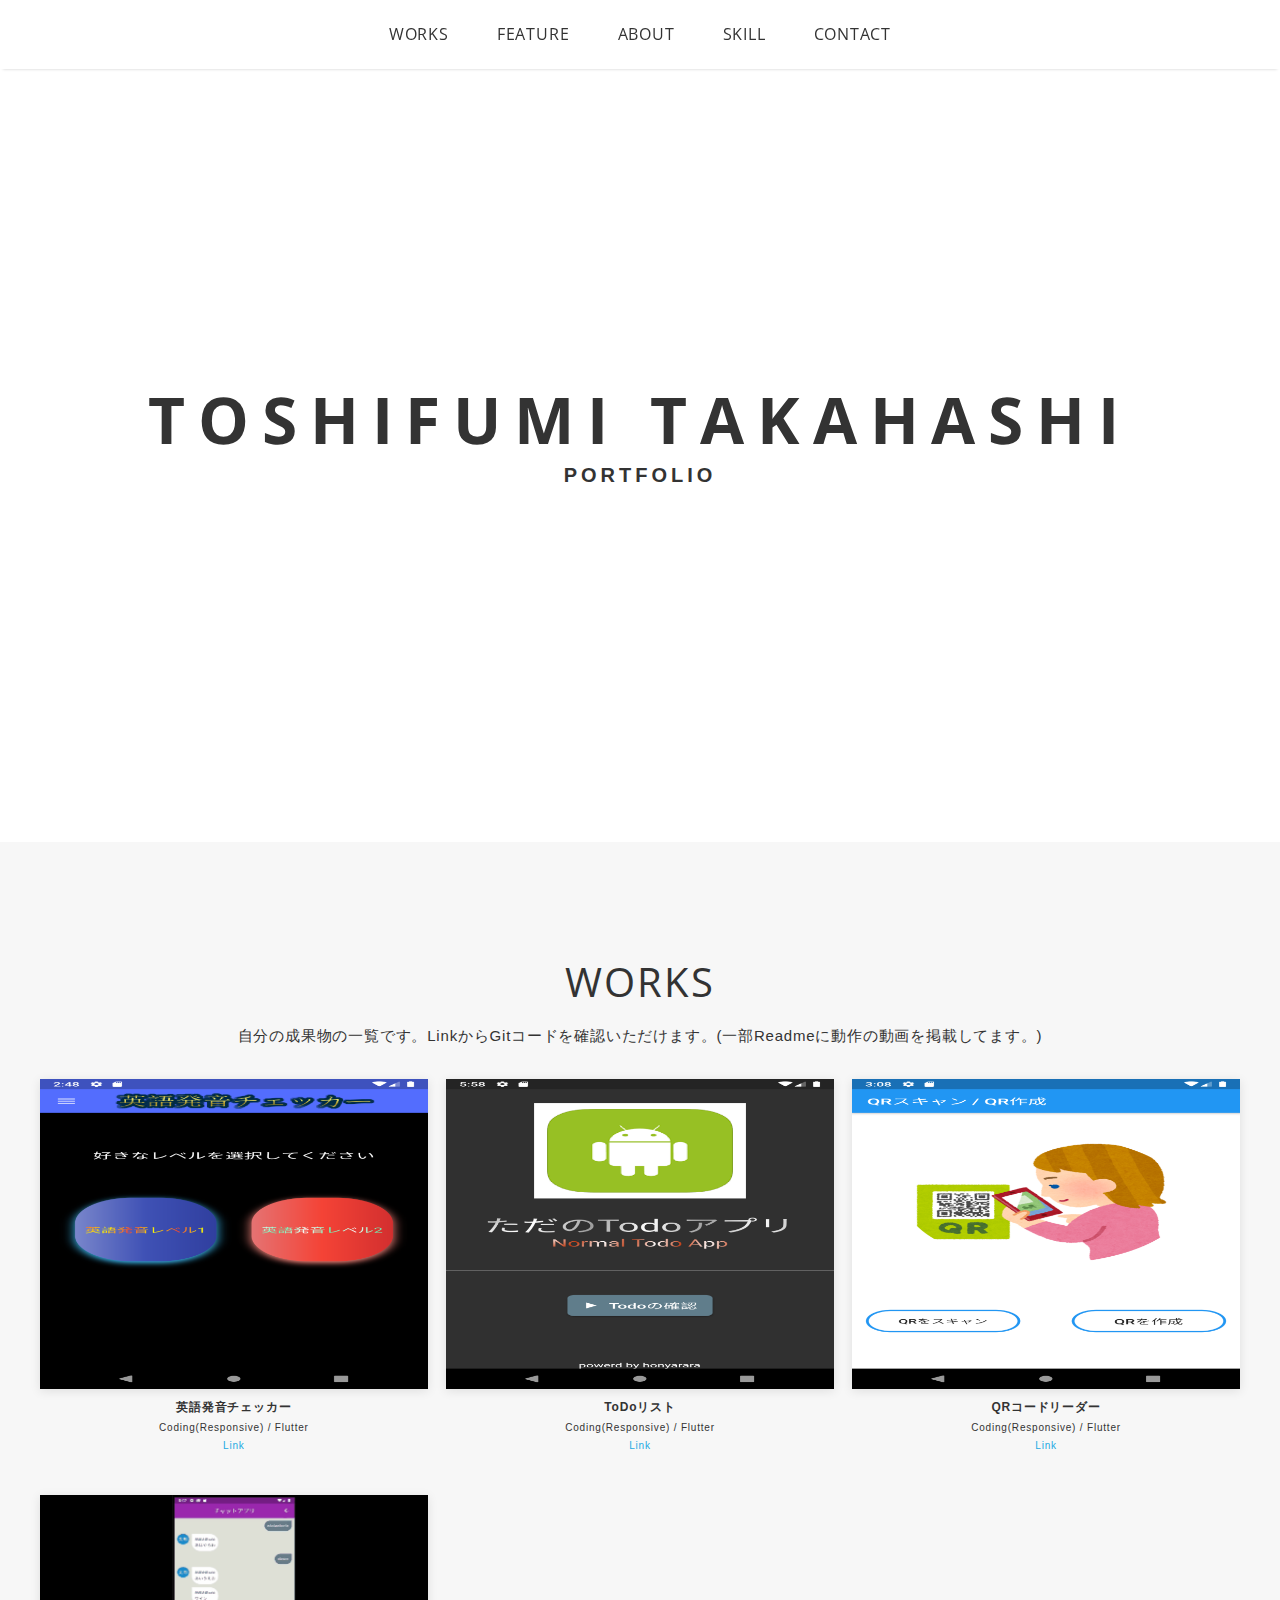
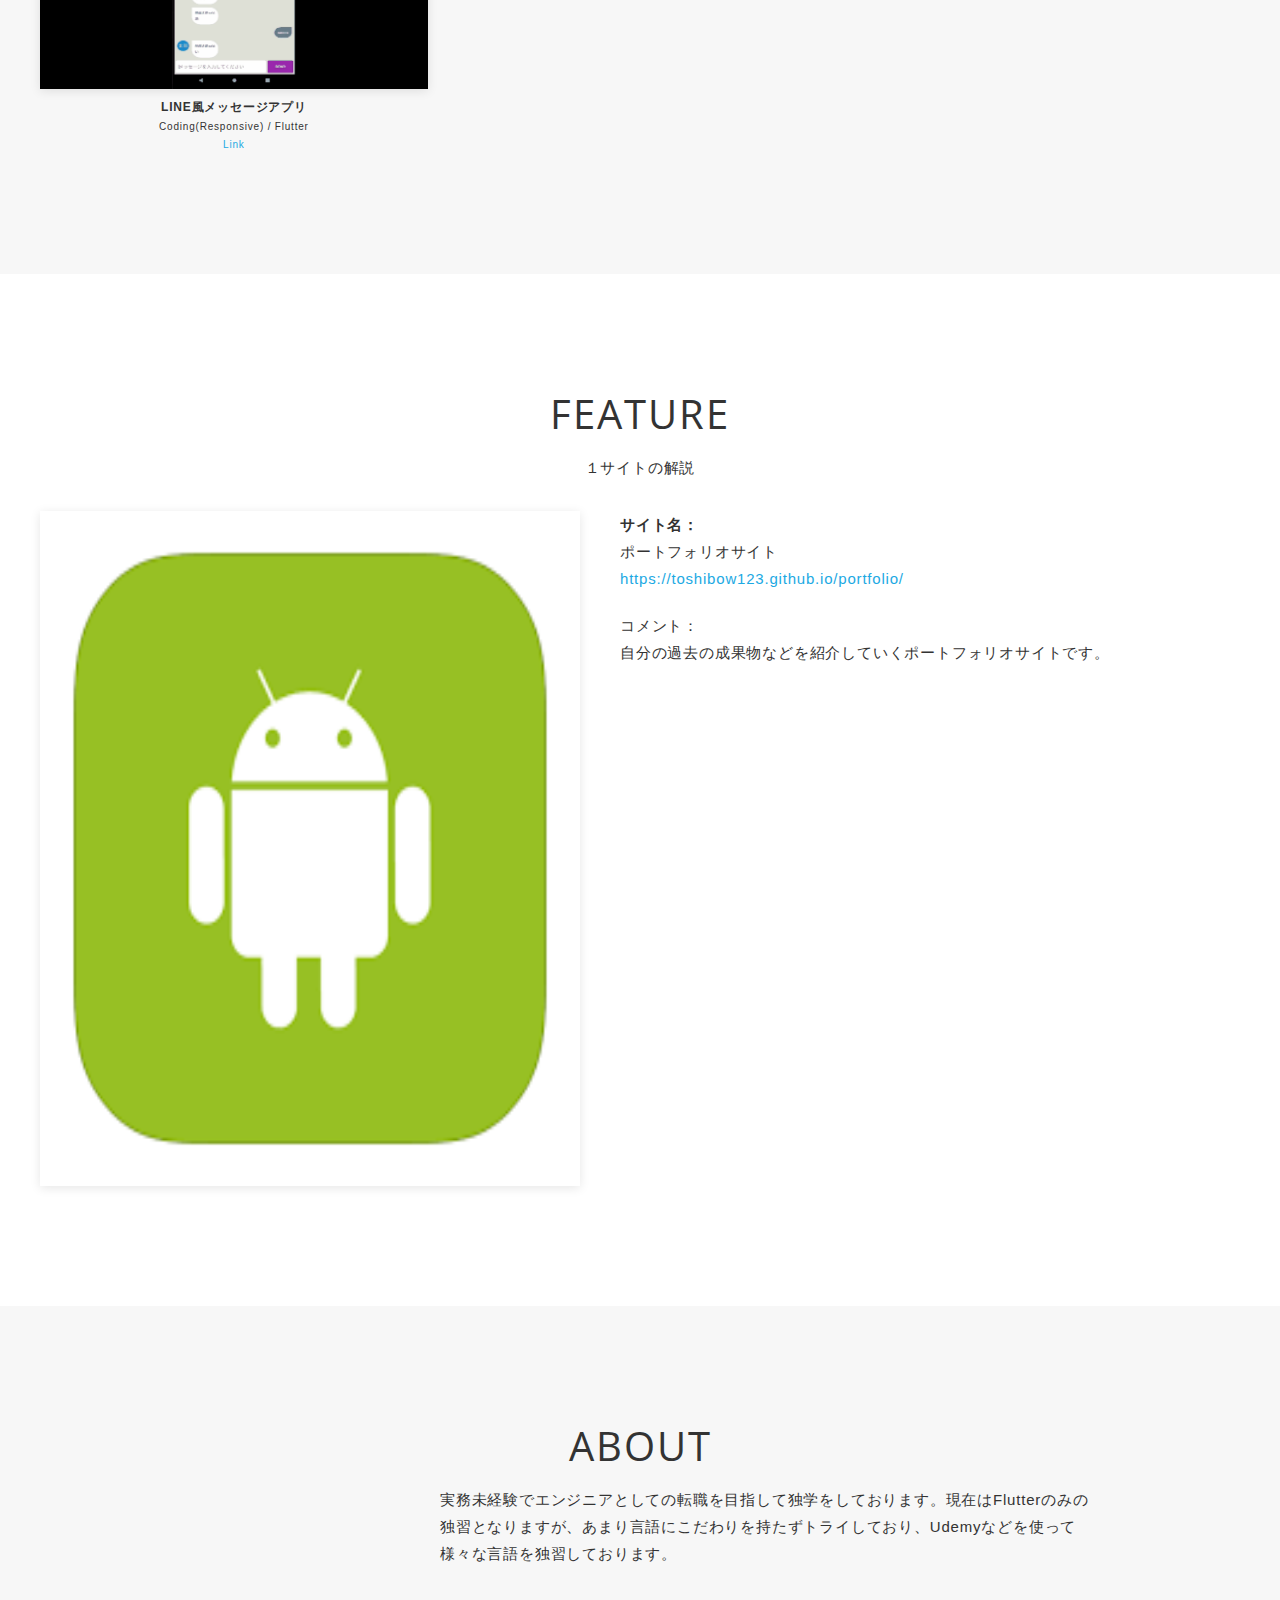
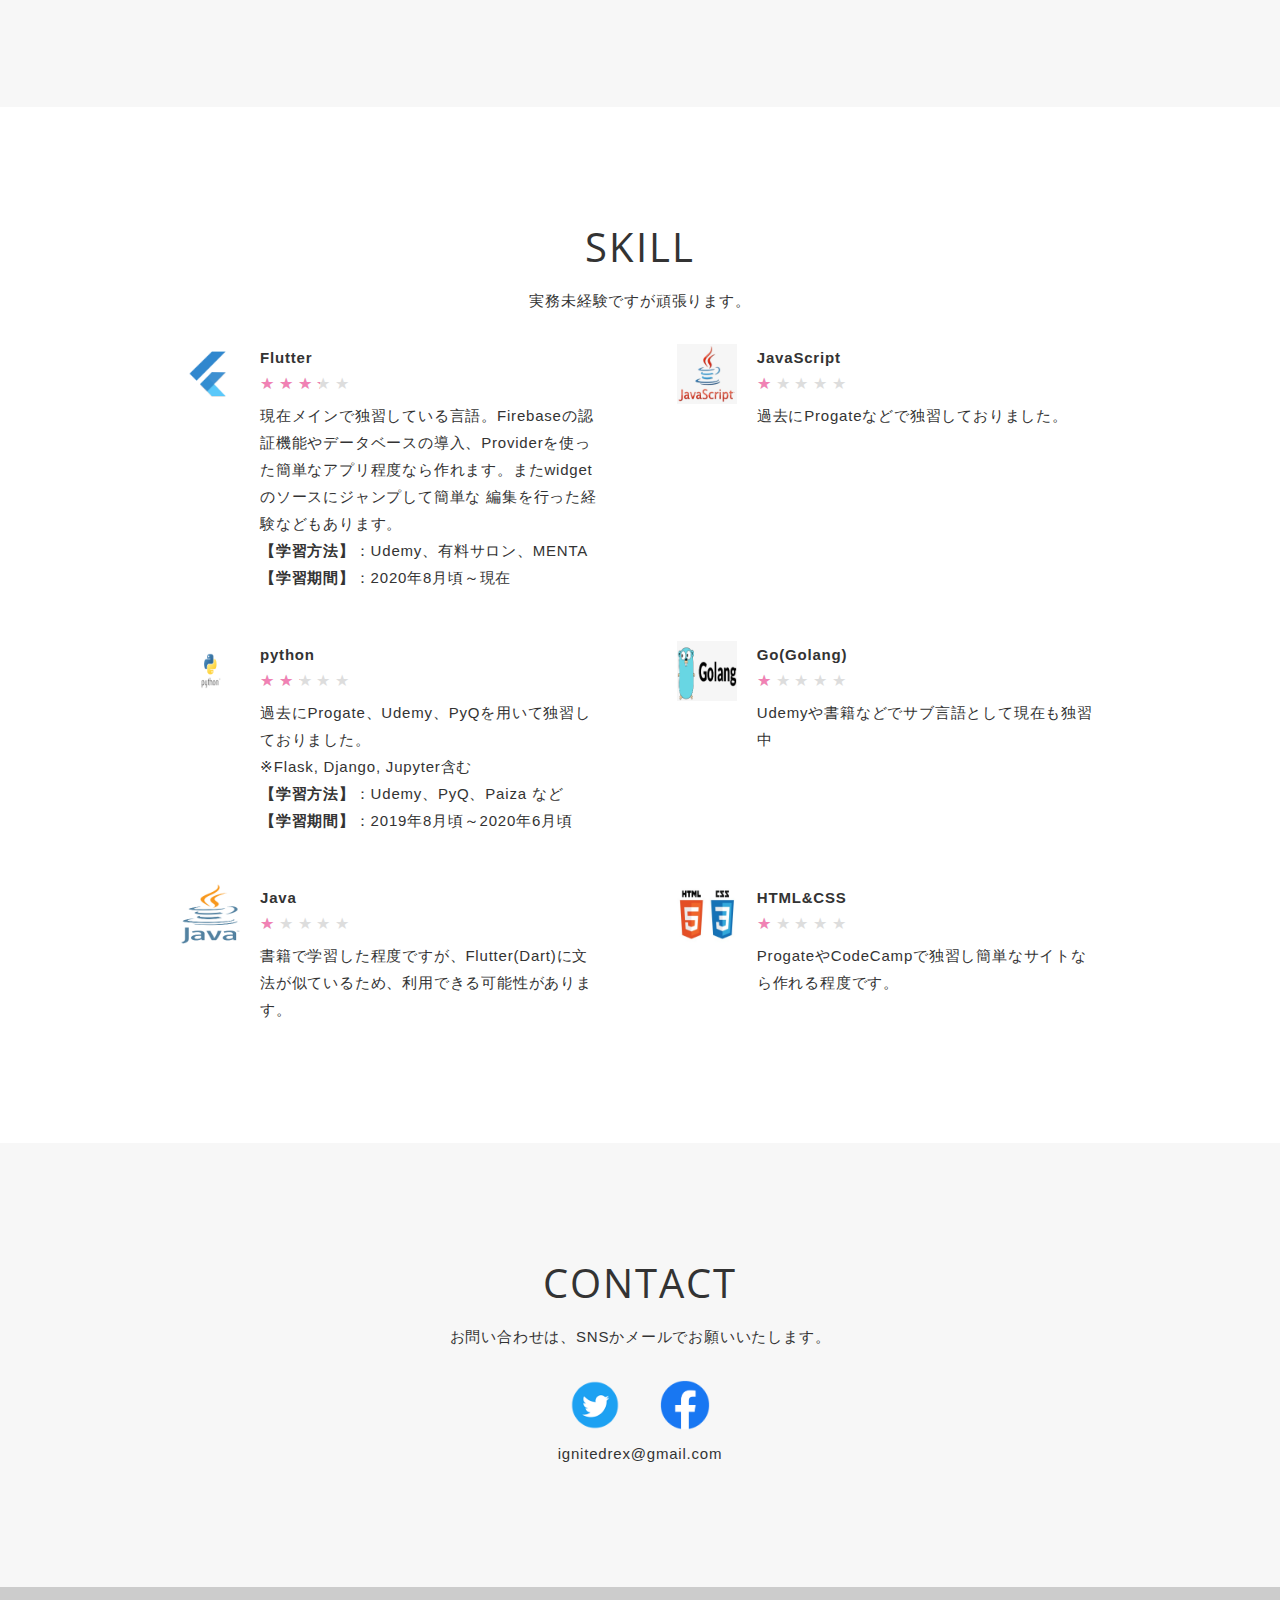
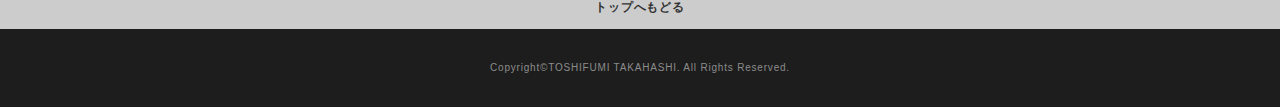
==== index.html @ bbada49d "Update index.html" ====
<!DOCTYPE html>
<html>
<head>
  <meta charset="utf-8">
  <meta name="viewport" content="width=device-width,initial-scale=1.0,user-scalable=no">
  <meta property='og:type' content='website'>
  <meta property='og:title' content='TOSHIFUMI TAKAHASHI ポートフォリオ'>
  <meta property='og:url' content='URLが入る'>
  <meta property='og:description' content='TOSHIFUMI TAKAHASHIのポートフォリオサイトです！'>
  <meta property="og:image" content="img/ogp.png">
  <meta name="description" content="TOSHIFUMI TAKAHASHIのポートフォリオサイトです！" />
  <title>TOSHIFUMI TAKAHASHI'sポートフォリオ</title>
  <link href="https://fonts.googleapis.com/css?family=Open+Sans:700" rel="stylesheet">
  <link href="css/reset.css" media="all" rel="stylesheet" type="text/css" />
  <link href="css/photoswipe/photoswipe.css" media="all" rel="stylesheet" type="text/css" />
  <link href="css/photoswipe/default-skin/default-skin.css" media="all" rel="stylesheet" type="text/css" />
  <link href="css/style.css" media="all" rel="stylesheet" type="text/css" />
  <link rel="shortcut icon" href="img/favicon.ico" />
  <link rel=”canonical” href=”URLが入る” />
</head>

<body>
  <div class="wrapper">

    <!-- .gnav -->
    <nav class="gnav" class="fixed">
      <ul class="gnav-list">
        <li class="gnav-item"><a class="gnav-link" href="#works-section">WORKS</a></li>
        <li class="gnav-item"><a class="gnav-link" href="#feature-section">FEATURE</a></li>
        <li class="gnav-item"><a class="gnav-link" href="#about-section">ABOUT</a></li>
        <li class="gnav-item"><a class="gnav-link" href="#skill-section">SKILL</a></li>
        <li class="gnav-item"><a class="gnav-link" href="#contact-section">CONTACT</a></li>
      </ul>
    </nav>
    <!-- /.gnav -->

    <!-- .header -->
    <header class="header">
      <h1 class="logo">
        <div class="logo-title">TOSHIFUMI TAKAHASHI</div>
        <div class="logo-subtitle">PORTFOLIO</div>
      </h1>
    </header>
    <!-- /.header -->

    <main class="content">

      <!-- .works-section -->
      <section class="works-section section" id="works-section">
        <div class="inner">
          <div class="section-heading">
            <h2 class="heading-primary">WORKS</h2>
          </div>
          <div class="section-lead">
            <p>自分の成果物の一覧です。LinkからGitコードを確認いただけます。(一部Readmeに動作の動画を掲載してます。)</p>
          </div>
          <div class="section-body works">
            <div class="works-list js-my-gallery">
              <figure class="works-item">
                <a href="img/works/hatsuontop.png" data-size="960x720" class="works-image-wrapper works-link hover-action">
                  <img class="works-image lazyload fadein" src="img/placeholder4x3.png" data-src="img/works/hatsuontop.png"
                    alt="" />
                </a>
                <figcaption class="works-body">
                  <div class="works-title">英語発音チェッカー</div>
                  <div class="works-text">Coding(Responsive) / Flutter</div>
                  <div class="works-url"><a class="works-url-link" href="https://github.com/toshibow123/hayakuchi_game">Link</a>
                  </div>
                </figcaption>
              </figure>
              <figure class="works-item">
                <a href="img/works/Todotop.png" data-size="960x720"
                  class="works-image-wrapper works-link hover-action">
                  <img class="works-image lazyload fadein" src="img/placeholder4x3.png"
                    data-src="img/works/Todotop.png" alt="" />
                </a>
                <figcaption class="works-body">
                  <div class="works-title">ToDoリスト</div>
                  <div class="works-text">Coding(Responsive) / Flutter </div>
                  <div class="works-url"><a class="works-url-link" href="https://github.com/toshibow123/todo_list_app">Link</a>
                  </div>
                </figcaption>
              </figure>
              <figure class="works-item">
                <a href="img/works/qrtop.png" data-size="960x720" class="works-image-wrapper works-link hover-action">
                  <img class="works-image lazyload fadein" src="img/placeholder4x3.png" data-src="img/works/qrtop.png"
                    alt="" />
                </a>
                <figcaption class="works-body">
                  <div class="works-title">QRコードリーダー</div>
                  <div class="works-text">Coding(Responsive) / Flutter</div>
                  <div class="works-url"><a class="works-url-link" href="https://github.com/toshibow123/qr_code_reader">Link</a>
                  </div>
                </figcaption>
              </figure>
              <figure class="works-item">
                <a href="img/works/chat.gif" data-size="960x720" class="works-image-wrapper works-link hover-action">
                  <img class="works-image lazyload fadein" src="img/placeholder4x3.png" data-src="img/works/chat.gif"
                    alt="" />
                </a>
                <figcaption class="works-body">
                  <div class="works-title">LINE風メッセージアプリ</div>
                  <div class="works-text">Coding(Responsive) / Flutter</div>
                  <div class="works-url"><a class="works-url-link" href="https://github.com/toshibow123/qr_code_reader">Link</a>
                  </div>
                </figcaption>
              </figure>
              
              
            </div>
          </div>
        </div>
      </section>
      <!-- /.works-section -->

      <!-- .feature-section -->
      <section class="feature-section section" id="feature-section">
        <div class="inner">
          <div class="section-heading">
            <h2 class="heading-primary">FEATURE</h2>
          </div>
          <div class="section-lead">
            <p>
              １サイトの解説
            </p>
          </div>
          <div class="section-body feature">
            <div class="feature-item">
              <div class="feature-image-wrapper">
                <a href="https://www.yahoo.co.jp/" target="_blank" class="hover-action"><img clas="feature-image"
                    src="img/feature/feature.png" alt=""></a>
              </div>
              <div class="feature-body">
                <p>
                  <span class="text-bold">サイト名：</span><br>ポートフォリオサイト<br><a href="#" target="_blank">https://toshibow123.github.io/portfolio/</a></p>
                
                    <class="text-bold">コメント：</span><br>自分の過去の成果物などを紹介していくポートフォリオサイトです。
                </p>
                <p>
                  </p>
              </div>
            </div>
          </div>
        </div>
      </section>
      <!-- /.feature-section -->

      <!-- .about-section -->
      <section class="about-section section" id="about-section">
        <div class="inner">
          <div class="section-heading">
            <h2 class="heading-primary">ABOUT</h2>
          </div>
          <div class="section-body about">
            <div class="about-item">
              <div class="about-image-wrapper">
                <img class="about-image lazyload fadein" data-src="img/about/profile.jpg" alt="">
              </div>
              <div class="about-body">
                <p>
                  実務未経験でエンジニアとしての転職を目指して独学をしております。現在はFlutterのみの独習となりますが、あまり言語にこだわりを持たずトライしており、Udemyなどを使って様々な言語を独習しております。
                <p>
                
                </p>
              </div>
            </div>
          </div>
        </div>
      </section>
      <!-- /.about-section -->

      <!-- .skill-section -->
      <section class="skill-section section" id="skill-section">
        <div class="inner">
          <div class="section-heading">
            <h2 class="heading-primary">SKILL</h2>
          </div>
          <div class="section-lead">
            <p>
              実務未経験ですが頑張ります。
            </p>
          </div>
          <div class="section-body skill">
            <div class="skill-list">
              <div class="skill-item">
                <div class="skill-image-wrapper">
                  <img class="skill-image" src="img/skill/flutterlogo.png" alt="">
                </div>
                <div class="skill-body">
                  <h3 class="skill-title">Flutter</h3>
                  <div class="skill-rating rating">
                    <div class="rate rate3"></div>
                  </div>
                  <p>
                    現在メインで独習している言語。Firebaseの認証機能やデータベースの導入、Providerを使った簡単なアプリ程度なら作れます。またwidgetのソースにジャンプして簡単な
                    編集を行った経験などもあります。<br>
                    <b>【学習方法】</b>：Udemy、有料サロン、MENTA<br>
                    <b>【学習期間】</b>：2020年8月頃～現在<br>
                  </p>
                </div>
              </div>
              <div class="skill-item">
                <div class="skill-image-wrapper">
                  <img class="skill-image" src="img/skill/JavaScriptlogo.png" alt="">
                </div>
                <div class="skill-body">
                  <h3 class="skill-title">JavaScript</h3>
                  <div class="skill-rating rating">
                    <div class="rate rate1"></div>
                  </div>
                  <p>
                    過去にProgateなどで独習しておりました。</p>
                </div>
              </div>
              <div class="skill-item">
                <div class="skill-image-wrapper">
                  <img class="skill-image" src="img/skill/pythonlogo.png" alt="">
                </div>
                <div class="skill-body">
                  <h3 class="skill-title">python</h3>
                  <div class="skill-rating rating">
                    <div class="rate rate2"></div>
                  </div>
                  <p>
                    過去にProgate、Udemy、PyQを用いて独習しておりました。<br>
                    ※Flask, Django, Jupyter含む<br>
                  <b>【学習方法】</b>：Udemy、PyQ、Paiza など<br>
                    <b>【学習期間】</b>：2019年8月頃～2020年6月頃<br>
                  </p>
                </div>
              </div>
              <div class="skill-item">
                <div class="skill-image-wrapper">
                  <img class="skill-image" src="img/skill/Gologo.png" alt="">
                </div>
                <div class="skill-body">
                  <h3 class="skill-title">Go(Golang)</h3>
                  <div class="skill-rating rating">
                    <div class="rate rate1"></div>
                  </div>
                  <p>
                    Udemyや書籍などでサブ言語として現在も独習中</p>
                </div>
              </div>
              <div class="skill-item">
                <div class="skill-image-wrapper">
                  <img class="skill-image" src="img/skill/javalogo.png" alt="">
                </div>
                <div class="skill-body">
                  <h3 class="skill-title">Java</h3>
                  <div class="skill-rating rating">
                    <div class="rate rate1"></div>
                  </div>
                  <p>
                    書籍で学習した程度ですが、Flutter(Dart)に文法が似ているため、利用できる可能性があります。</p>
                </div>
              </div>
              <div class="skill-item">
                <div class="skill-image-wrapper">
                  <img class="skill-image" src="img/skill/htmlcsslogo.png" alt="">
                </div>
                <div class="skill-body">
                  <h3 class="skill-title">HTML&CSS</h3>
                  <div class="skill-rating rating">
                    <div class="rate rate1"></div>
                  </div>
                  <p>
                    ProgateやCodeCampで独習し簡単なサイトなら作れる程度です。</p>
                </div>
              </div>
            </div>
          </div>
        </div>
      </section>
      <!-- /.skill-section -->

      <!-- .contact-section -->
      <section class="contact-section section" id="contact-section">
        <div class="inner">
          <div class="section-heading">
            <h2 class="heading-primary">CONTACT</h2>
          </div>
          <div class="section-lead">
            <p>
              お問い合わせは、<br class="sp-only">SNSかメールでお願いいたします。
            </p>
          </div>
          <div class="section-body contact">
            <ul class="contact-list">
              <li class="contact-item">
                <a class="contact-link" href="https://twitter.com/" target="_blank"><img class="contact-image"
                    src="img/contact/icon_tw.png" alt=""></a>
              </li>
              <li class="contact-item">
                <a class="contact-link" href="https://www.facebook.com/" target="_blank"><img class="contact-image"
                    src="img/contact/icon_fb.png" alt=""></a>
              </li>
            </ul>
            <div class="contact-text">ignitedrex@gmail.com</div>
          </div>
        </div>
      </section>
      <!-- /.contact-section -->

    </main>

    <!-- .footer -->
    <footer class="footer">
      <div class="page-top" id="js-page-top">
        トップへもどる
      </div>
      <div class="inner">
        <div class="copyright">Copyright&copy;TOSHIFUMI TAKAHASHI. All Rights Reserved.</div>
      </div>
    </footer>
    <!-- /.footer -->

  </div>

  <!-- 下記はPhotoswipeプラグイン用 -->
  <!-- Root element of PhotoSwipe. Must have class pswp. -->
  <div class="pswp" tabindex="-1" role="dialog" aria-hidden="true">

    <!-- Background of PhotoSwipe.
       It's a separate element as animating opacity is faster than rgba(). -->
    <div class="pswp__bg"></div>

    <!-- Slides wrapper with overflow:hidden. -->
    <div class="pswp__scroll-wrap">

      <!-- Container that holds slides.
          PhotoSwipe keeps only 3 of them in the DOM to save memory.
          Don't modify these 3 pswp__item elements, data is added later on. -->
      <div class="pswp__container">
        <div class="pswp__item"></div>
        <div class="pswp__item"></div>
        <div class="pswp__item"></div>
      </div>

      <!-- Default (PhotoSwipeUI_Default) interface on top of sliding area. Can be changed. -->
      <div class="pswp__ui pswp__ui--hidden">

        <div class="pswp__top-bar">

          <!--  Controls are self-explanatory. Order can be changed. -->

          <div class="pswp__counter"></div>

          <button class="pswp__button pswp__button--close" title="Close (Esc)"></button>

          <button class="pswp__button pswp__button--share" title="Share"></button>

          <button class="pswp__button pswp__button--fs" title="Toggle fullscreen"></button>

          <button class="pswp__button pswp__button--zoom" title="Zoom in/out"></button>

          <!-- Preloader demo https://codepen.io/dimsemenov/pen/yyBWoR -->
          <!-- element will get class pswp__preloader--active when preloader is running -->
          <div class="pswp__preloader">
            <div class="pswp__preloader__icn">
              <div class="pswp__preloader__cut">
                <div class="pswp__preloader__donut"></div>
              </div>
            </div>
          </div>
        </div>

        <div class="pswp__share-modal pswp__share-modal--hidden pswp__single-tap">
          <div class="pswp__share-tooltip"></div>
        </div>

        <button class="pswp__button pswp__button--arrow--left" title="Previous (arrow left)">
        </button>

        <button class="pswp__button pswp__button--arrow--right" title="Next (arrow right)">

        <div class="pswp__caption">
          <div class="pswp__caption__center"></div>
        </div>

      </div>

    </div>

  </div>
  <script src="https://ajax.googleapis.com/ajax/libs/jquery/3.5.1/jquery.min.js"></script>
  <script type='text/javascript' src="js/photoswipe/photoswipe.min.js"></script>
  <script type='text/javascript' src="js/photoswipe/photoswipe-ui-default.js"></script>
  <script type='text/javascript' src="js/photoswipe/photoswipe-setup.js"></script>
  <script type='text/javascript' src="js/lazysizes/lazysizes.min.js"></script>
  <script type='text/javascript' src="js/script.js"></script>
</body>
</html>
---- css/photoswipe/photoswipe.css ----
/*! PhotoSwipe main CSS by Dmitry Semenov | photoswipe.com | MIT license */
/*
	Styles for basic PhotoSwipe functionality (sliding area, open/close transitions)
*/
/* pswp = photoswipe */
.pswp {
  display: none;
  position: absolute;
  width: 100%;
  height: 100%;
  left: 0;
  top: 0;
  overflow: hidden;
  -ms-touch-action: none;
  touch-action: none;
  z-index: 1500;
  -webkit-text-size-adjust: 100%;
  /* create separate layer, to avoid paint on window.onscroll in webkit/blink */
  -webkit-backface-visibility: hidden;
  outline: none; }
  .pswp * {
    -webkit-box-sizing: border-box;
            box-sizing: border-box; }
  .pswp img {
    max-width: none; }

/* style is added when JS option showHideOpacity is set to true */
.pswp--animate_opacity {
  /* 0.001, because opacity:0 doesn't trigger Paint action, which causes lag at start of transition */
  opacity: 0.001;
  will-change: opacity;
  /* for open/close transition */
  -webkit-transition: opacity 333ms cubic-bezier(0.4, 0, 0.22, 1);
          transition: opacity 333ms cubic-bezier(0.4, 0, 0.22, 1); }

.pswp--open {
  display: block; }

.pswp--zoom-allowed .pswp__img {
  /* autoprefixer: off */
  cursor: -webkit-zoom-in;
  cursor: -moz-zoom-in;
  cursor: zoom-in; }

.pswp--zoomed-in .pswp__img {
  /* autoprefixer: off */
  cursor: -webkit-grab;
  cursor: -moz-grab;
  cursor: grab; }

.pswp--dragging .pswp__img {
  /* autoprefixer: off */
  cursor: -webkit-grabbing;
  cursor: -moz-grabbing;
  cursor: grabbing; }

/*
	Background is added as a separate element.
	As animating opacity is much faster than animating rgba() background-color.
*/
.pswp__bg {
  position: absolute;
  left: 0;
  top: 0;
  width: 100%;
  height: 100%;
  background: #000;
  opacity: 0;
  -webkit-transform: translateZ(0);
          transform: translateZ(0);
  -webkit-backface-visibility: hidden;
  will-change: opacity; }

.pswp__scroll-wrap {
  position: absolute;
  left: 0;
  top: 0;
  width: 100%;
  height: 100%;
  overflow: hidden; }

.pswp__container,
.pswp__zoom-wrap {
  -ms-touch-action: none;
  touch-action: none;
  position: absolute;
  left: 0;
  right: 0;
  top: 0;
  bottom: 0; }

/* Prevent selection and tap highlights */
.pswp__container,
.pswp__img {
  -webkit-user-select: none;
  -moz-user-select: none;
  -ms-user-select: none;
      user-select: none;
  -webkit-tap-highlight-color: transparent;
  -webkit-touch-callout: none; }

.pswp__zoom-wrap {
  position: absolute;
  width: 100%;
  -webkit-transform-origin: left top;
  -ms-transform-origin: left top;
  transform-origin: left top;
  /* for open/close transition */
  -webkit-transition: -webkit-transform 333ms cubic-bezier(0.4, 0, 0.22, 1);
          transition: transform 333ms cubic-bezier(0.4, 0, 0.22, 1); }

.pswp__bg {
  will-change: opacity;
  /* for open/close transition */
  -webkit-transition: opacity 333ms cubic-bezier(0.4, 0, 0.22, 1);
          transition: opacity 333ms cubic-bezier(0.4, 0, 0.22, 1); }

.pswp--animated-in .pswp__bg,
.pswp--animated-in .pswp__zoom-wrap {
  -webkit-transition: none;
  transition: none; }

.pswp__container,
.pswp__zoom-wrap {
  -webkit-backface-visibility: hidden; }

.pswp__item {
  position: absolute;
  left: 0;
  right: 0;
  top: 0;
  bottom: 0;
  overflow: hidden; }

.pswp__img {
  position: absolute;
  width: auto;
  height: auto;
  top: 0;
  left: 0; }

/*
	stretched thumbnail or div placeholder element (see below)
	style is added to avoid flickering in webkit/blink when layers overlap
*/
.pswp__img--placeholder {
  -webkit-backface-visibility: hidden; }

/*
	div element that matches size of large image
	large image loads on top of it
*/
.pswp__img--placeholder--blank {
  background: #222; }

.pswp--ie .pswp__img {
  width: 100% !important;
  height: auto !important;
  left: 0;
  top: 0; }

/*
	Error message appears when image is not loaded
	(JS option errorMsg controls markup)
*/
.pswp__error-msg {
  position: absolute;
  left: 0;
  top: 50%;
  width: 100%;
  text-align: center;
  font-size: 14px;
  line-height: 16px;
  margin-top: -8px;
  color: #CCC; }

.pswp__error-msg a {
  color: #CCC;
  text-decoration: underline; }
---- css/photoswipe/default-skin/default-skin.css ----
/*! PhotoSwipe Default UI CSS by Dmitry Semenov | photoswipe.com | MIT license */
/*

	Contents:

	1. Buttons
	2. Share modal and links
	3. Index indicator ("1 of X" counter)
	4. Caption
	5. Loading indicator
	6. Additional styles (root element, top bar, idle state, hidden state, etc.)

*/
/*
	
	1. Buttons

 */
/* <button> css reset */
.pswp__button {
  width: 44px;
  height: 44px;
  position: relative;
  background: none;
  cursor: pointer;
  overflow: visible;
  -webkit-appearance: none;
  display: block;
  border: 0;
  padding: 0;
  margin: 0;
  float: right;
  opacity: 0.75;
  -webkit-transition: opacity 0.2s;
          transition: opacity 0.2s;
  -webkit-box-shadow: none;
          box-shadow: none; }
  .pswp__button:focus, .pswp__button:hover {
    opacity: 1; }
  .pswp__button:active {
    outline: none;
    opacity: 0.9; }
  .pswp__button::-moz-focus-inner {
    padding: 0;
    border: 0; }

/* pswp__ui--over-close class it added when mouse is over element that should close gallery */
.pswp__ui--over-close .pswp__button--close {
  opacity: 1; }

.pswp__button,
.pswp__button--arrow--left:before,
.pswp__button--arrow--right:before {
  background: url(default-skin.png) 0 0 no-repeat;
  background-size: 264px 88px;
  width: 44px;
  height: 44px; }

@media (-webkit-min-device-pixel-ratio: 1.1), (-webkit-min-device-pixel-ratio: 1.09375), (min-resolution: 105dpi), (min-resolution: 1.1dppx) {
  /* Serve SVG sprite if browser supports SVG and resolution is more than 105dpi */
  .pswp--svg .pswp__button,
  .pswp--svg .pswp__button--arrow--left:before,
  .pswp--svg .pswp__button--arrow--right:before {
    background-image: url(default-skin.svg); }
  .pswp--svg .pswp__button--arrow--left,
  .pswp--svg .pswp__button--arrow--right {
    background: none; } }

.pswp__button--close {
  background-position: 0 -44px; }

.pswp__button--share {
  background-position: -44px -44px; }

.pswp__button--fs {
  display: none; }

.pswp--supports-fs .pswp__button--fs {
  display: block; }

.pswp--fs .pswp__button--fs {
  background-position: -44px 0; }

.pswp__button--zoom {
  display: none;
  background-position: -88px 0; }

.pswp--zoom-allowed .pswp__button--zoom {
  display: block; }

.pswp--zoomed-in .pswp__button--zoom {
  background-position: -132px 0; }

/* no arrows on touch screens */
.pswp--touch .pswp__button--arrow--left,
.pswp--touch .pswp__button--arrow--right {
  visibility: hidden; }

/*
	Arrow buttons hit area
	(icon is added to :before pseudo-element)
*/
.pswp__button--arrow--left,
.pswp__button--arrow--right {
  background: none;
  top: 50%;
  margin-top: -50px;
  width: 70px;
  height: 100px;
  position: absolute; }

.pswp__button--arrow--left {
  left: 0; }

.pswp__button--arrow--right {
  right: 0; }

.pswp__button--arrow--left:before,
.pswp__button--arrow--right:before {
  content: '';
  top: 35px;
  background-color: rgba(0, 0, 0, 0.3);
  height: 30px;
  width: 32px;
  position: absolute; }

.pswp__button--arrow--left:before {
  left: 6px;
  background-position: -138px -44px; }

.pswp__button--arrow--right:before {
  right: 6px;
  background-position: -94px -44px; }

/*

	2. Share modal/popup and links

 */
.pswp__counter,
.pswp__share-modal {
  -webkit-user-select: none;
  -moz-user-select: none;
  -ms-user-select: none;
      user-select: none; }

.pswp__share-modal {
  display: block;
  background: rgba(0, 0, 0, 0.5);
  width: 100%;
  height: 100%;
  top: 0;
  left: 0;
  padding: 10px;
  position: absolute;
  z-index: 1600;
  opacity: 0;
  -webkit-transition: opacity 0.25s ease-out;
          transition: opacity 0.25s ease-out;
  -webkit-backface-visibility: hidden;
  will-change: opacity; }

.pswp__share-modal--hidden {
  display: none; }

.pswp__share-tooltip {
  z-index: 1620;
  position: absolute;
  background: #FFF;
  top: 56px;
  border-radius: 2px;
  display: block;
  width: auto;
  right: 44px;
  -webkit-box-shadow: 0 2px 5px rgba(0, 0, 0, 0.25);
          box-shadow: 0 2px 5px rgba(0, 0, 0, 0.25);
  -webkit-transform: translateY(6px);
      -ms-transform: translateY(6px);
          transform: translateY(6px);
  -webkit-transition: -webkit-transform 0.25s;
          transition: transform 0.25s;
  -webkit-backface-visibility: hidden;
  will-change: transform; }
  .pswp__share-tooltip a {
    display: block;
    padding: 8px 12px;
    color: #000;
    text-decoration: none;
    font-size: 14px;
    line-height: 18px; }
    .pswp__share-tooltip a:hover {
      text-decoration: none;
      color: #000; }
    .pswp__share-tooltip a:first-child {
      /* round corners on the first/last list item */
      border-radius: 2px 2px 0 0; }
    .pswp__share-tooltip a:last-child {
      border-radius: 0 0 2px 2px; }

.pswp__share-modal--fade-in {
  opacity: 1; }
  .pswp__share-modal--fade-in .pswp__share-tooltip {
    -webkit-transform: translateY(0);
        -ms-transform: translateY(0);
            transform: translateY(0); }

/* increase size of share links on touch devices */
.pswp--touch .pswp__share-tooltip a {
  padding: 16px 12px; }

a.pswp__share--facebook:before {
  content: '';
  display: block;
  width: 0;
  height: 0;
  position: absolute;
  top: -12px;
  right: 15px;
  border: 6px solid transparent;
  border-bottom-color: #FFF;
  -webkit-pointer-events: none;
  -moz-pointer-events: none;
  pointer-events: none; }

a.pswp__share--facebook:hover {
  background: #3E5C9A;
  color: #FFF; }
  a.pswp__share--facebook:hover:before {
    border-bottom-color: #3E5C9A; }

a.pswp__share--twitter:hover {
  background: #55ACEE;
  color: #FFF; }

a.pswp__share--pinterest:hover {
  background: #CCC;
  color: #CE272D; }

a.pswp__share--download:hover {
  background: #DDD; }

/*

	3. Index indicator ("1 of X" counter)

 */
.pswp__counter {
  position: absolute;
  left: 0;
  top: 0;
  height: 44px;
  font-size: 13px;
  line-height: 44px;
  color: #FFF;
  opacity: 0.75;
  padding: 0 10px; }

/*
	
	4. Caption

 */
.pswp__caption {
  position: absolute;
  left: 0;
  bottom: 0;
  width: 100%;
  min-height: 44px; }
  .pswp__caption small {
    font-size: 11px;
    color: #BBB; }

.pswp__caption__center {
  text-align: left;
  max-width: 420px;
  margin: 0 auto;
  font-size: 13px;
  padding: 10px;
  line-height: 20px;
  color: #CCC; }

.pswp__caption--empty {
  display: none; }

/* Fake caption element, used to calculate height of next/prev image */
.pswp__caption--fake {
  visibility: hidden; }

/*

	5. Loading indicator (preloader)

	You can play with it here - http://codepen.io/dimsemenov/pen/yyBWoR

 */
.pswp__preloader {
  width: 44px;
  height: 44px;
  position: absolute;
  top: 0;
  left: 50%;
  margin-left: -22px;
  opacity: 0;
  -webkit-transition: opacity 0.25s ease-out;
          transition: opacity 0.25s ease-out;
  will-change: opacity;
  direction: ltr; }

.pswp__preloader__icn {
  width: 20px;
  height: 20px;
  margin: 12px; }

.pswp__preloader--active {
  opacity: 1; }
  .pswp__preloader--active .pswp__preloader__icn {
    /* We use .gif in browsers that don't support CSS animation */
    background: url(preloader.gif) 0 0 no-repeat; }

.pswp--css_animation .pswp__preloader--active {
  opacity: 1; }
  .pswp--css_animation .pswp__preloader--active .pswp__preloader__icn {
    -webkit-animation: clockwise 500ms linear infinite;
            animation: clockwise 500ms linear infinite; }
  .pswp--css_animation .pswp__preloader--active .pswp__preloader__donut {
    -webkit-animation: donut-rotate 1000ms cubic-bezier(0.4, 0, 0.22, 1) infinite;
            animation: donut-rotate 1000ms cubic-bezier(0.4, 0, 0.22, 1) infinite; }

.pswp--css_animation .pswp__preloader__icn {
  background: none;
  opacity: 0.75;
  width: 14px;
  height: 14px;
  position: absolute;
  left: 15px;
  top: 15px;
  margin: 0; }

.pswp--css_animation .pswp__preloader__cut {
  /* 
			The idea of animating inner circle is based on Polymer ("material") loading indicator 
			 by Keanu Lee https://blog.keanulee.com/2014/10/20/the-tale-of-three-spinners.html
		*/
  position: relative;
  width: 7px;
  height: 14px;
  overflow: hidden; }

.pswp--css_animation .pswp__preloader__donut {
  -webkit-box-sizing: border-box;
          box-sizing: border-box;
  width: 14px;
  height: 14px;
  border: 2px solid #FFF;
  border-radius: 50%;
  border-left-color: transparent;
  border-bottom-color: transparent;
  position: absolute;
  top: 0;
  left: 0;
  background: none;
  margin: 0; }

@media screen and (max-width: 1024px) {
  .pswp__preloader {
    position: relative;
    left: auto;
    top: auto;
    margin: 0;
    float: right; } }

@-webkit-keyframes clockwise {
  0% {
    -webkit-transform: rotate(0deg);
            transform: rotate(0deg); }
  100% {
    -webkit-transform: rotate(360deg);
            transform: rotate(360deg); } }

@keyframes clockwise {
  0% {
    -webkit-transform: rotate(0deg);
            transform: rotate(0deg); }
  100% {
    -webkit-transform: rotate(360deg);
            transform: rotate(360deg); } }

@-webkit-keyframes donut-rotate {
  0% {
    -webkit-transform: rotate(0);
            transform: rotate(0); }
  50% {
    -webkit-transform: rotate(-140deg);
            transform: rotate(-140deg); }
  100% {
    -webkit-transform: rotate(0);
            transform: rotate(0); } }

@keyframes donut-rotate {
  0% {
    -webkit-transform: rotate(0);
            transform: rotate(0); }
  50% {
    -webkit-transform: rotate(-140deg);
            transform: rotate(-140deg); }
  100% {
    -webkit-transform: rotate(0);
            transform: rotate(0); } }

/*
	
	6. Additional styles

 */
/* root element of UI */
.pswp__ui {
  -webkit-font-smoothing: auto;
  visibility: visible;
  opacity: 1;
  z-index: 1550; }

/* top black bar with buttons and "1 of X" indicator */
.pswp__top-bar {
  position: absolute;
  left: 0;
  top: 0;
  height: 44px;
  width: 100%; }

.pswp__caption,
.pswp__top-bar,
.pswp--has_mouse .pswp__button--arrow--left,
.pswp--has_mouse .pswp__button--arrow--right {
  -webkit-backface-visibility: hidden;
  will-change: opacity;
  -webkit-transition: opacity 333ms cubic-bezier(0.4, 0, 0.22, 1);
          transition: opacity 333ms cubic-bezier(0.4, 0, 0.22, 1); }

/* pswp--has_mouse class is added only when two subsequent mousemove events occur */
.pswp--has_mouse .pswp__button--arrow--left,
.pswp--has_mouse .pswp__button--arrow--right {
  visibility: visible; }

.pswp__top-bar,
.pswp__caption {
  background-color: rgba(0, 0, 0, 0.5); }

/* pswp__ui--fit class is added when main image "fits" between top bar and bottom bar (caption) */
.pswp__ui--fit .pswp__top-bar,
.pswp__ui--fit .pswp__caption {
  background-color: rgba(0, 0, 0, 0.3); }

/* pswp__ui--idle class is added when mouse isn't moving for several seconds (JS option timeToIdle) */
.pswp__ui--idle .pswp__top-bar {
  opacity: 0; }

.pswp__ui--idle .pswp__button--arrow--left,
.pswp__ui--idle .pswp__button--arrow--right {
  opacity: 0; }

/*
	pswp__ui--hidden class is added when controls are hidden
	e.g. when user taps to toggle visibility of controls
*/
.pswp__ui--hidden .pswp__top-bar,
.pswp__ui--hidden .pswp__caption,
.pswp__ui--hidden .pswp__button--arrow--left,
.pswp__ui--hidden .pswp__button--arrow--right {
  /* Force paint & create composition layer for controls. */
  opacity: 0.001; }

/* pswp__ui--one-slide class is added when there is just one item in gallery */
.pswp__ui--one-slide .pswp__button--arrow--left,
.pswp__ui--one-slide .pswp__button--arrow--right,
.pswp__ui--one-slide .pswp__counter {
  display: none; }

.pswp__element--disabled {
  display: none !important; }

.pswp--minimal--dark .pswp__top-bar {
  background: none; }
---- css/style.css ----
*,
*:before,
*:after {
  box-sizing: border-box;
}

body {
  font-family: "ヒラギノ角ゴ Pro W3", "Hiragino Kaku Gothic Pro",
  "游ゴシック Medium", "Yu Gothic Medium", "游ゴシック体", YuGothic,
  "メイリオ", Meiryo, Osaka, "ＭＳ Ｐゴシック", "MS PGothic", sans-serif;
  font-size: 15px;
  line-height: 1.8;
  letter-spacing: .8px;
  word-break: break-all;
  color: #333;
}

a {
  text-decoration: none;
  color: #1ca9e3;
}

img {
  max-width: 100%;
  height: auto;
  vertical-align: middle;
  border-style: none;
}

ul,
li {
  list-style: none;
}

.pc-only {
  display: block;
}

.sp-only {
  display: none;
}

.hover-action {
  display: block;
  -webkit-transition: all .3s;
  transition: all .3s;
  -webkit-box-shadow: 0 2px 10px 0 rgba(0, 0, 0, .1);
  box-shadow: 0 2px 10px 0 rgba(0, 0, 0, .1);
}

.hover-action:hover {
  -webkit-transition: all .3s;
  transition: all .3s;
  -webkit-transform: translate(0, -4px);
  transform: translate(0, -4px);
  -webkit-box-shadow: 0 10px 20px 0 rgba(0, 0, 0, .12);
  box-shadow: 0 10px 20px 0 rgba(0, 0, 0, .12);
}

/*--------------------------------
 文字
---------------------------------*/
.heading-primary {
  font-family: "Open sans", sans-serif;
  font-size: 40px;
  font-weight: normal;
  line-height: 1;
  margin-bottom: 15px;
  letter-spacing: .05em;
}

.section-heading {
  margin-bottom: 20px;
  text-align: center;
}

.section-lead {
  margin-bottom: 30px;
  text-align: center;
}

.text-bold {
  font-weight: bold;
}

/*--------------------------------
 レイアウト
---------------------------------*/
.wrapper {
  padding-top: 68px;
}

.section {
  padding: 120px 0;
}

.section:nth-of-type(odd) {
  background-color: #f7f7f7;
}

.inner {
  max-width: 1380px;
  margin: 0 auto;
  padding: 0 40px;
}

/*--------------------------------
ヘッダー
---------------------------------*/
.header {
  display: flex;
  align-items: center;
  justify-content: center;
  height: 86vh;
}

.logo {
  position: relative;
  margin-bottom: 30px;
  padding: 0 20px;
  text-align: center;
}

.logo-title {
  font-family: "Open sans", sans-serif;
  font-size: 64px;
  line-height: 1;
  letter-spacing: .2em;
}

.logo-subtitle {
  font-size: 20px;
  margin-top: 5px;
  text-align: center;
  letter-spacing: .2em;
}

/*--------------------------------
 グローバルナビ
---------------------------------*/
.gnav {
  position: fixed;
  top: 0;
  left: 0;
  z-index: 100;
  width: 100%;
  background-color: #fff;
  -webkit-box-shadow: 0 3px 3px -3px rgba(0, 0, 0, .2);
  -moz-box-shadow: 0 3px 3px -3px rgba(0, 0, 0, .2);
  box-shadow: 0 3px 3px -3px rgba(0, 0, 0, .2);
}

.gnav-list {
  display: flex;
  flex-wrap: wrap;
  justify-content: center;
}

.gnav-item {
  font-family: "Open sans", sans-serif;
  font-size: 16px;
  padding: 0 24px;
  letter-spacing: .05em;
}

.gnav-link {
  position: relative;
  display: inline-block;
  padding: 20px 0;
  -webkit-transition: .3s;
  transition: .3s;
  color: #333;
}

.gnav-link:hover {
  opacity: 1;
}

.gnav-link:after {
  position: absolute;
  bottom: 0;
  left: 50%;
  width: 0;
  height: 3px;
  content: "";
  transition: .3s;
  -webkit-transform: translateX(-50%);
  transform: translateX(-50%);
  background-color: #333;
}

.gnav-link:hover:after {
  width: 100%;
}

/* iOS対策 */
.ios .gnav-link:after,
.ios .gnav-link:hover:after {
  display: none;
}

/*--------------------------------
 Works
---------------------------------*/
.works-list {
  display: flex;
  flex-wrap: wrap;
  margin-bottom: -40px;
}

.works-item {
  flex: 0 0 32.31552%;
  margin-right: 1.52671%;
  margin-bottom: 40px;
}

.works-item:nth-of-type(3n) {
  margin-right: 0;
}

.works-body {
  text-align: center;
}

.works-title {
  font-size: 12px;
  font-weight: bold;
  margin-top: 8px;
}

.works-text {
  font-size: 10px;
}

.works-url {
  font-size: 10px;
}

.works-image.fadein {
  -webkit-transition: 1.5s;
  transition: 1.5s;
  opacity: 0;
}

.works-image.fadein.lazyloaded {
  opacity: 1;
}

/*--------------------------------
 Feature
---------------------------------*/
.feature-item {
  display: flex;
  flex-wrap: wrap;
}

.feature-image-wrapper {
  flex: 0 0 45%;
  margin-right: 40px;
}

.feature-body {
  flex: 1;
}

.feature-body p:not(:last-child) {
  margin-bottom: 20px;
}

/*--------------------------------
 About
---------------------------------*/
.about-section .inner {
  max-width: 1000px;
}

.about-item {
  display: flex;
  flex-wrap: wrap;
  justify-content: space-between;
}

.about-image-wrapper {
  flex: 0 0 220px;
  margin-right: 40px;
}

.about-image {
  border-radius: 50%;
  box-shadow: 0 0 25px 0 #d9d9d9;
}

.about-body {
  flex: 1;
}

.about-body p:not(:last-child) {
  margin-bottom: 20px;
}

/*--------------------------------
 Skill
---------------------------------*/
.skill-section .inner {
  max-width: 1000px;
}

.skill-list {
  display: flex;
  flex-wrap: wrap;
  justify-content: space-between;
  margin-bottom: -50px;
}

.skill-item {
  display: flex;
  flex: 0 0 46%;
  flex-wrap: wrap;
  justify-content: space-between;
  margin-bottom: 50px;
}

.skill-image-wrapper {
  flex: 0 0 60px;
  margin-right: 20px;
}

.skill-body {
  flex: 1;
}

.skill-body p:not(:last-child) {
  margin-bottom: 20px;
}

.skill-title {
  margin-bottom: 3px;
}

.rate {
  position: relative;
  font-size: 16px;
  display: inline-block;
  width: 100%;
  height: 20px;
  letter-spacing: .3em;
}

.rate:before,
.rate:after {
  position: absolute;
  top: 0;
  left: 0;
  line-height: 20px;
  display: inline-block;
  height: 20px;
  content: "★★★★★";
}

.rate:before {
  color: #ddd;
}

.rate:after {
  overflow: hidden;
  white-space: nowrap;
  color: #f181b4;
}

.rate1:after {
  width: 20px;
}

.rate2:after {
  width: 40px;
}

.rate3:after {
  width: 60px;
}

.rate4:after {
  width: 80px;
}

.rate5:after {
  width: 100px;
}

/*--------------------------------
 Contact
---------------------------------*/
.contact-list {
  display: flex;
  align-items: flex-end;
  flex-wrap: wrap;
  justify-content: center;
}

.contact-item {
  width: 50px;
  margin: 0 20px;
  text-align: center;
}

.contact-text {
  margin-top: 10px;
  text-align: center;
}

/*--------------------------------
 フッター
---------------------------------*/
.footer {
  background-color: #1d1d1d;
}

.footer .inner {
  padding: 30px;
}

.copyright {
  font-size: 10px;
  text-align: center;
  color: #8c8c8c;
}

.page-top {
  font-size: 12px;
  font-weight: bold;
  display: block;
  padding: 10px;
  cursor: pointer;
  text-align: center;
  background-color: #ccc;
}

/*media Queries 767
----------------------------------------------------*/
@media screen and (max-width: 767px) {
  body {
    font-size: 13px;
    line-height: 1.7;
  }

  .pc-only {
    display: none;
  }

  .sp-only {
    display: block;
  }

  .hover-action {
    -webkit-transition: none;
    transition: none;
  }

  .hover-action:hover {
    -webkit-transition: none;
    transition: none;
    -webkit-transform: none;
    transform: none;
  }

  /* 文字 */
  .section-heading {
    margin-bottom: 20px;
  }

  .heading-primary {
    font-size: 22px;
  }

  /* レイアウト */
  .wrapper {
    padding-top: 82px;
  }

  .section {
    padding: 60px 0;
  }

  .section .inner {
    padding: 0 15px;
  }

  /* ヘッダー */
  .header {
    height: 70vh;
  }

  .logo-title {
    font-size: 28px;
    letter-spacing: .16em;
  }

  .logo-subtitle {
    font-size: 14px;
  }

  /* グローバルナビ */
  .gnav {
    padding: 15px 0;
  }

  .gnav-item {
    font-size: 13px;
    padding: 2px 15px;
  }

  .gnav-link {
    padding: 0;
  }

  .gnav-link:hover {
    opacity: 1;
  }

  .gnav-link:after {
    display: none;
  }

  /* Works */
  .works-body {
    text-align: left;
  }

  .works-title {
    font-size: 10px;
  }

  .works-list {
    justify-content: space-between;
  }

  .works-item {
    flex: 0 0 48%;
    margin-right: 0;
    margin-bottom: 30px;
  }

  /* Feature */
  .feature-item {
    display: block;
  }

  .feature-image-wrapper {
    max-width: 100%;
    margin-right: 0;
    margin-bottom: 20px;
  }

  /* About */
  .about-item {
    display: block;
  }

  .about-image-wrapper {
    width: 100px;
    max-width: 100%;
    margin: 0 auto 20px;
  }

  /* Skill */
  .skill-list {
    display: block;
    margin-bottom: 0;
  }

  .skill-item {
    max-width: 100%;
    margin-bottom: 35px;
  }

  .skill-item:last-child {
    margin-bottom: 0;
  }

  .skill-image-wrapper {
    flex: 0 0 75px;
    margin-right: 15px;
  }

  .rate {
    font-size: 15px;
    height: 15px;
  }

  .rate:before,
  .rate:after {
    line-height: 15px;
    height: 15px;
  }

  .rate1:after {
    width: 15px;
  }

  .rate2:after {
    width: 35px;
  }

  .rate3:after {
    width: 55px;
  }

  .rate4:after {
    width: 75px;
  }

  .rate5:after {
    width: 95px;
  }

  /* Contact */
  .contact-item {
    width: 40px;
    margin: 0 10px;
  }

  /* フッター */
  .footer .inner {
    padding: 20px 0;
  }
}
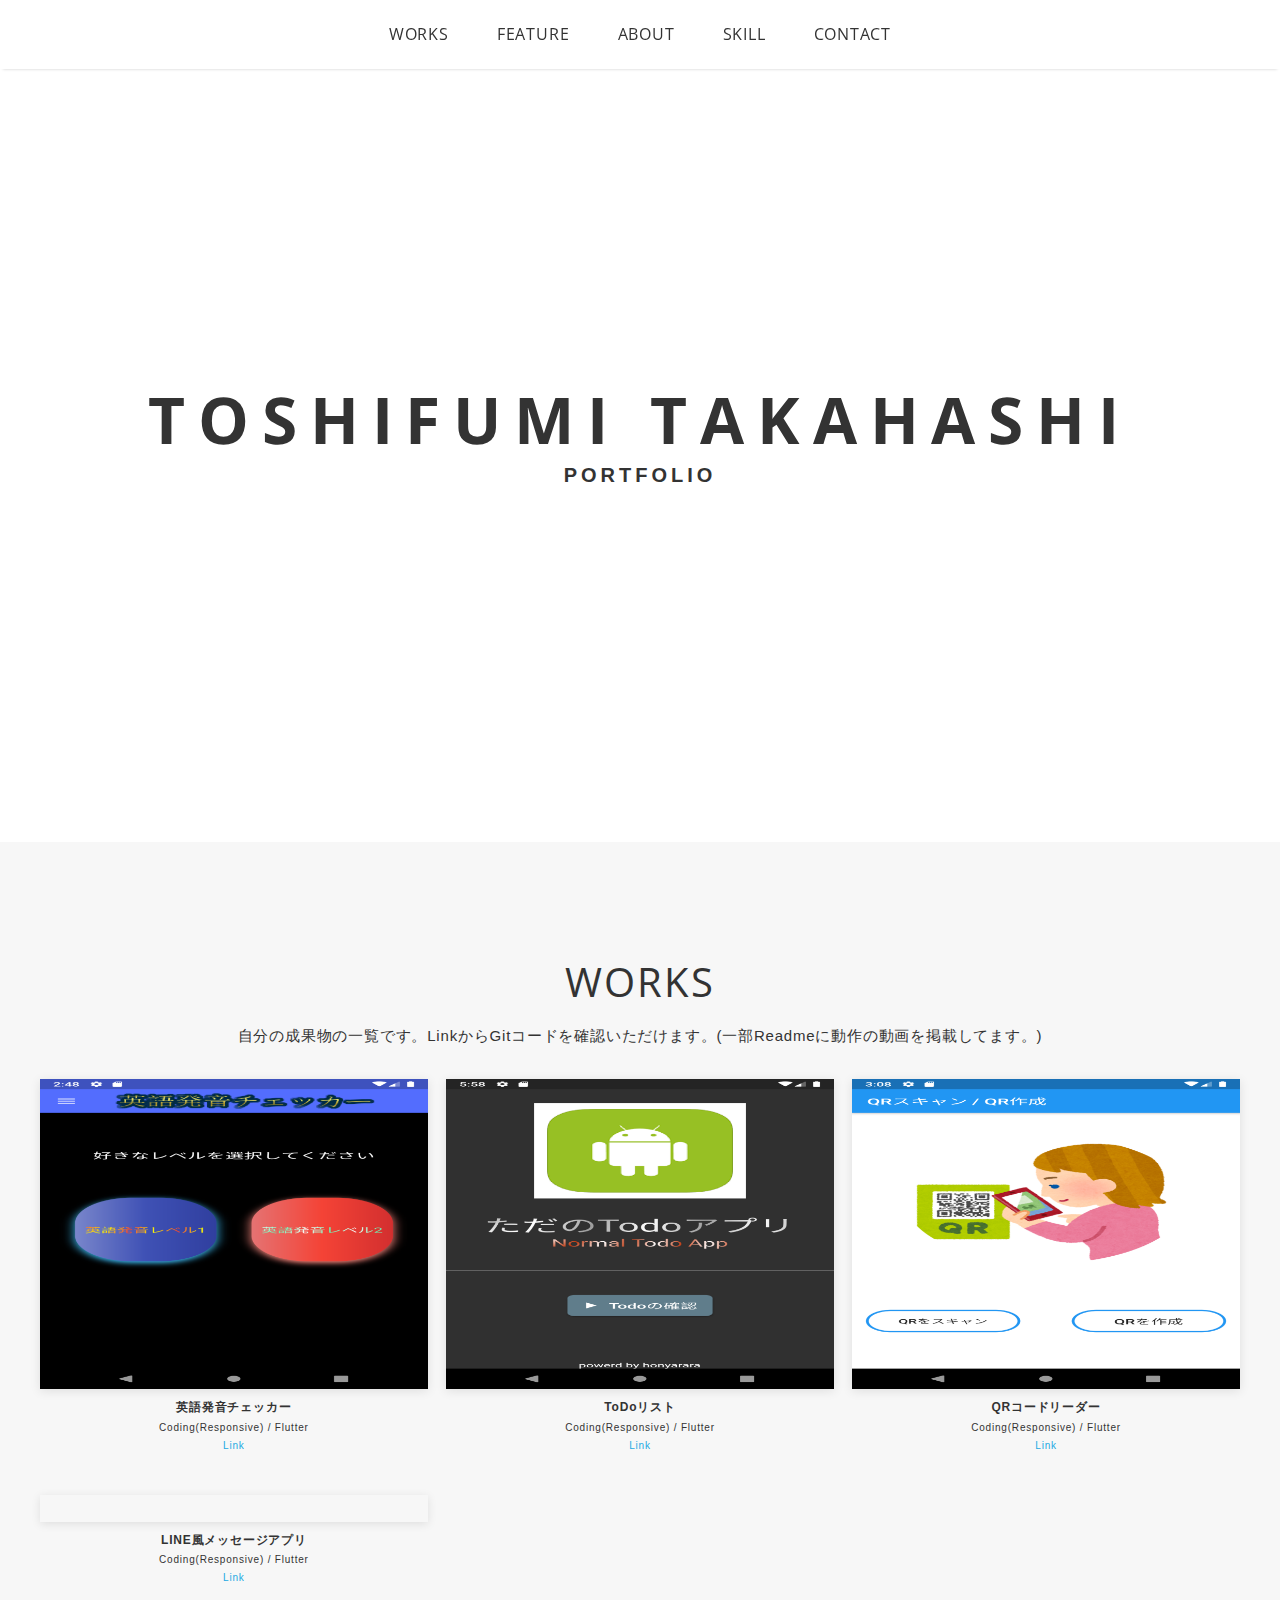
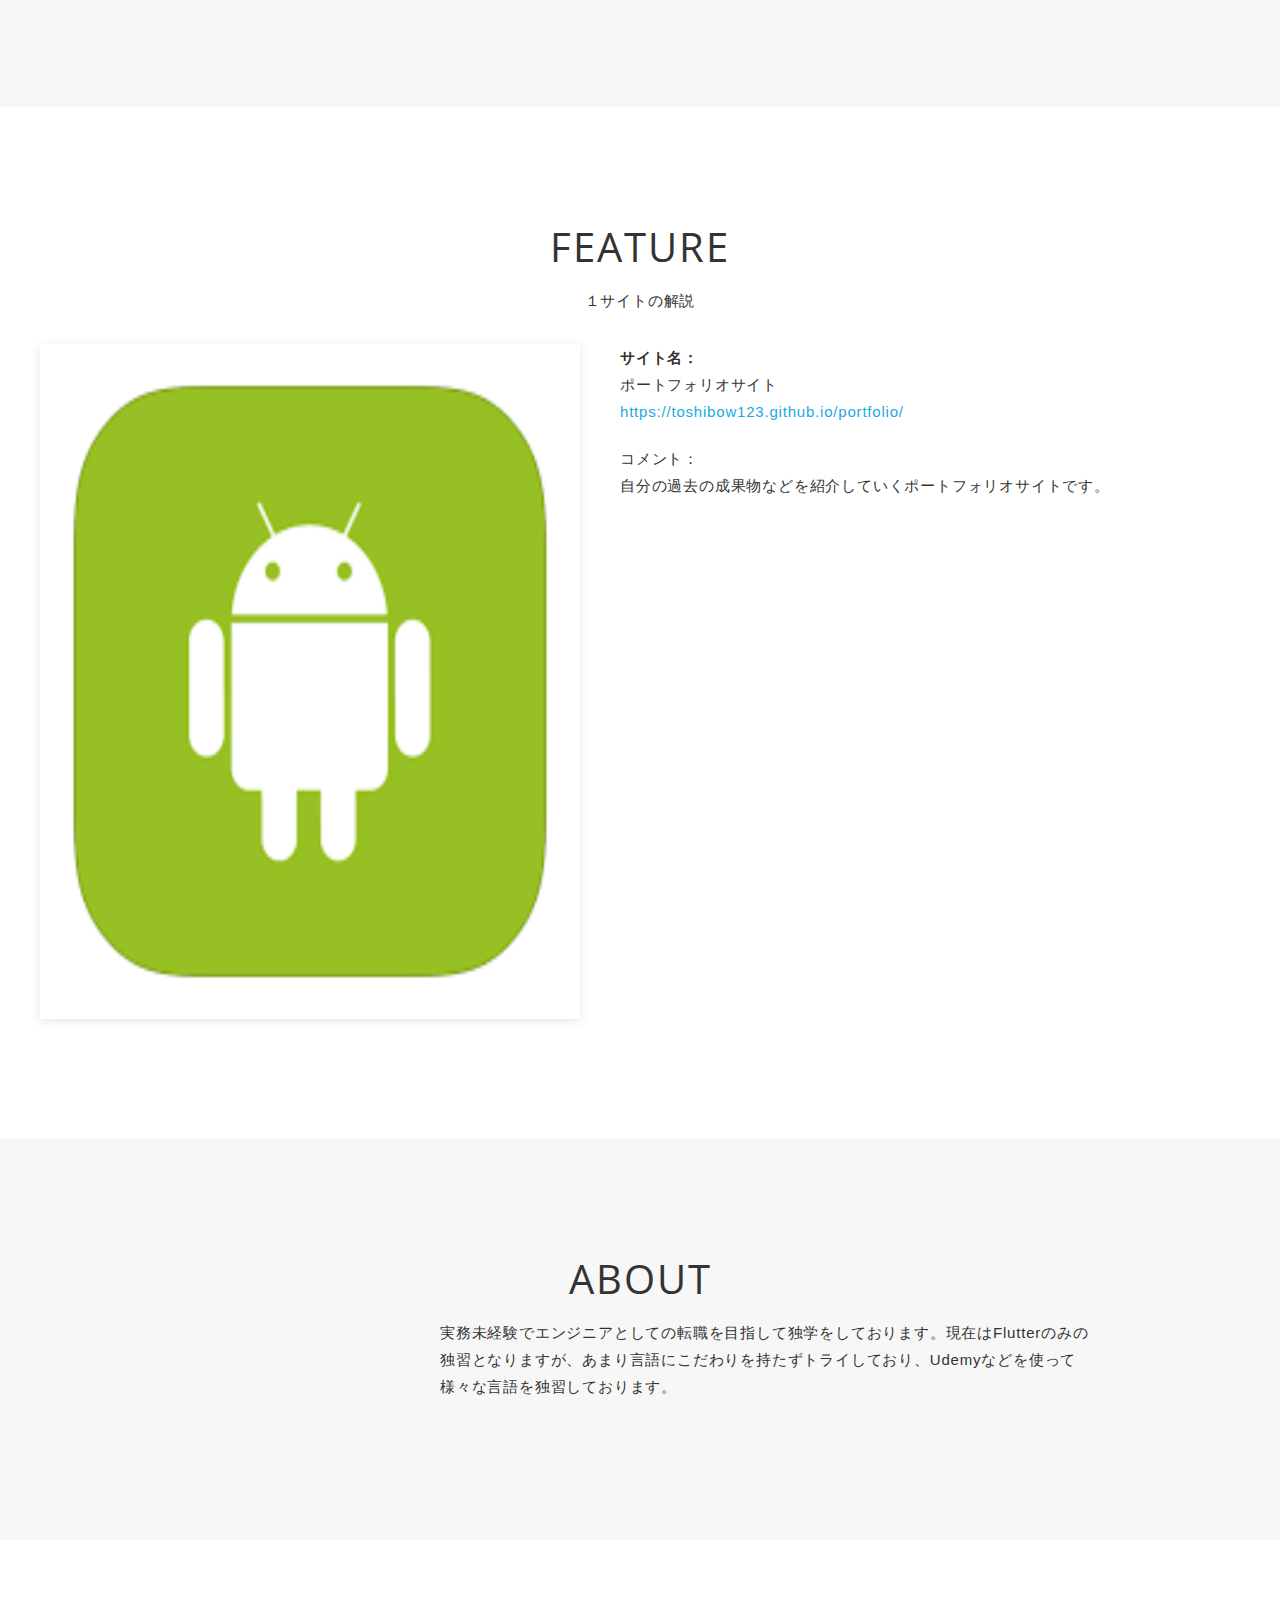
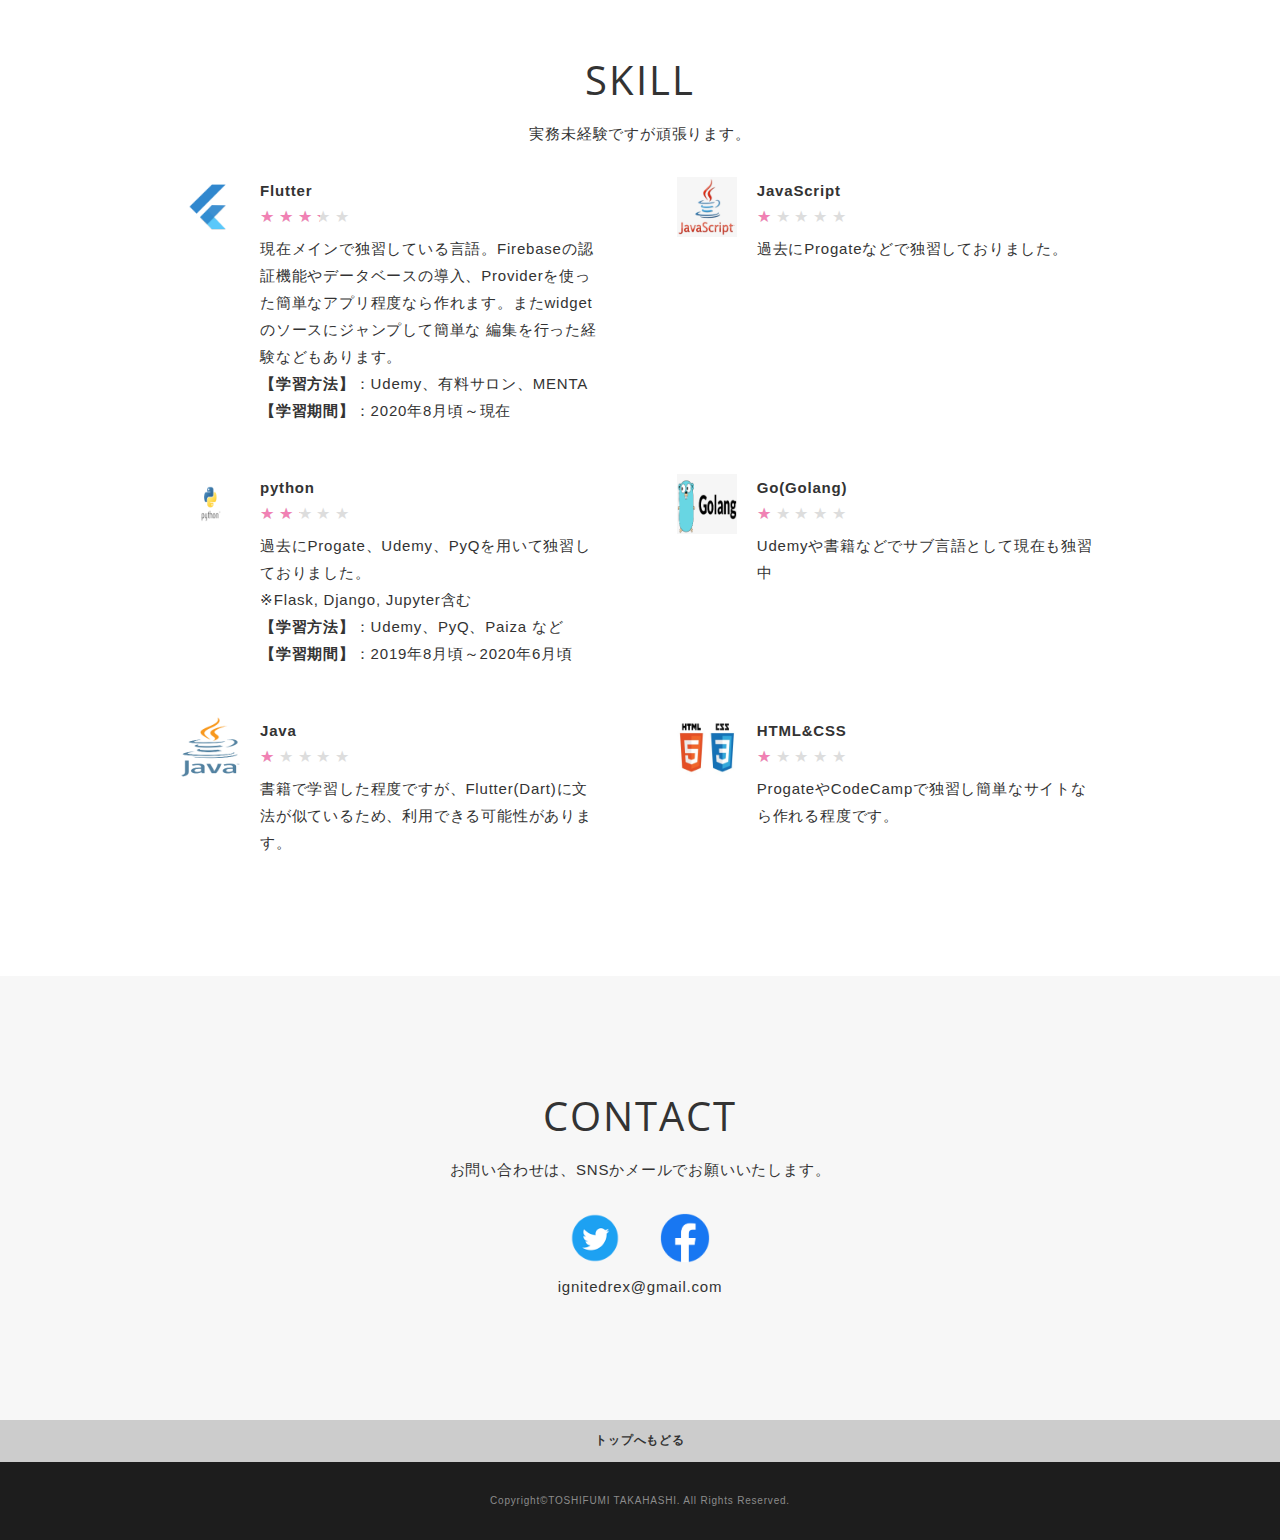
==== commit 4f973774: "Update index.html" ====
--- a/index.html
+++ b/index.html
@@ -95,7 +95,7 @@
               </figure>
               <figure class="works-item">
                 <a href="img/works/chat.gif" data-size="960x720" class="works-image-wrapper works-link hover-action">
-                  <img class="works-image lazyload fadein" src="img/placeholder4x3.png" data-src="img/works/chat.gif"
+                  <img class="works-image lazyload fadein" src="img/placeholder4x3.png" data-src="img/works/chat.jpg"
                     alt="" />
                 </a>
                 <figcaption class="works-body">
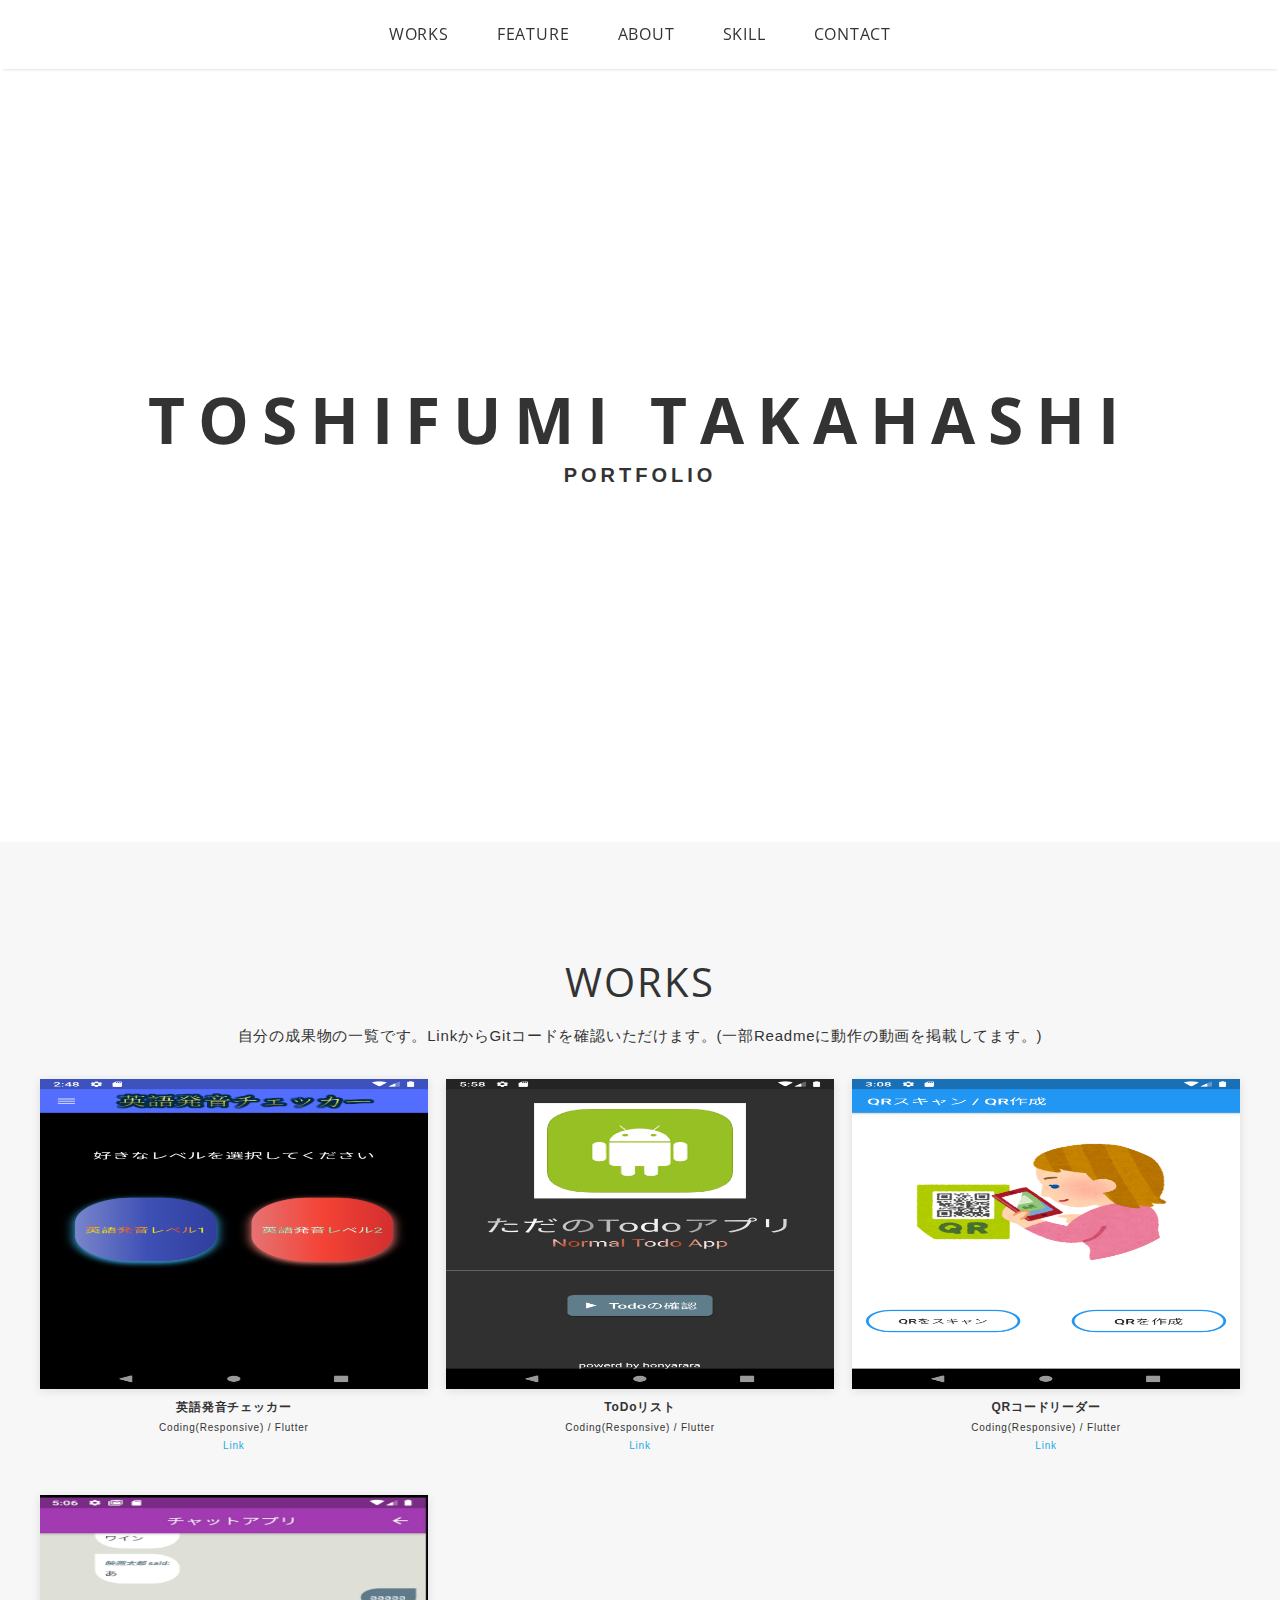
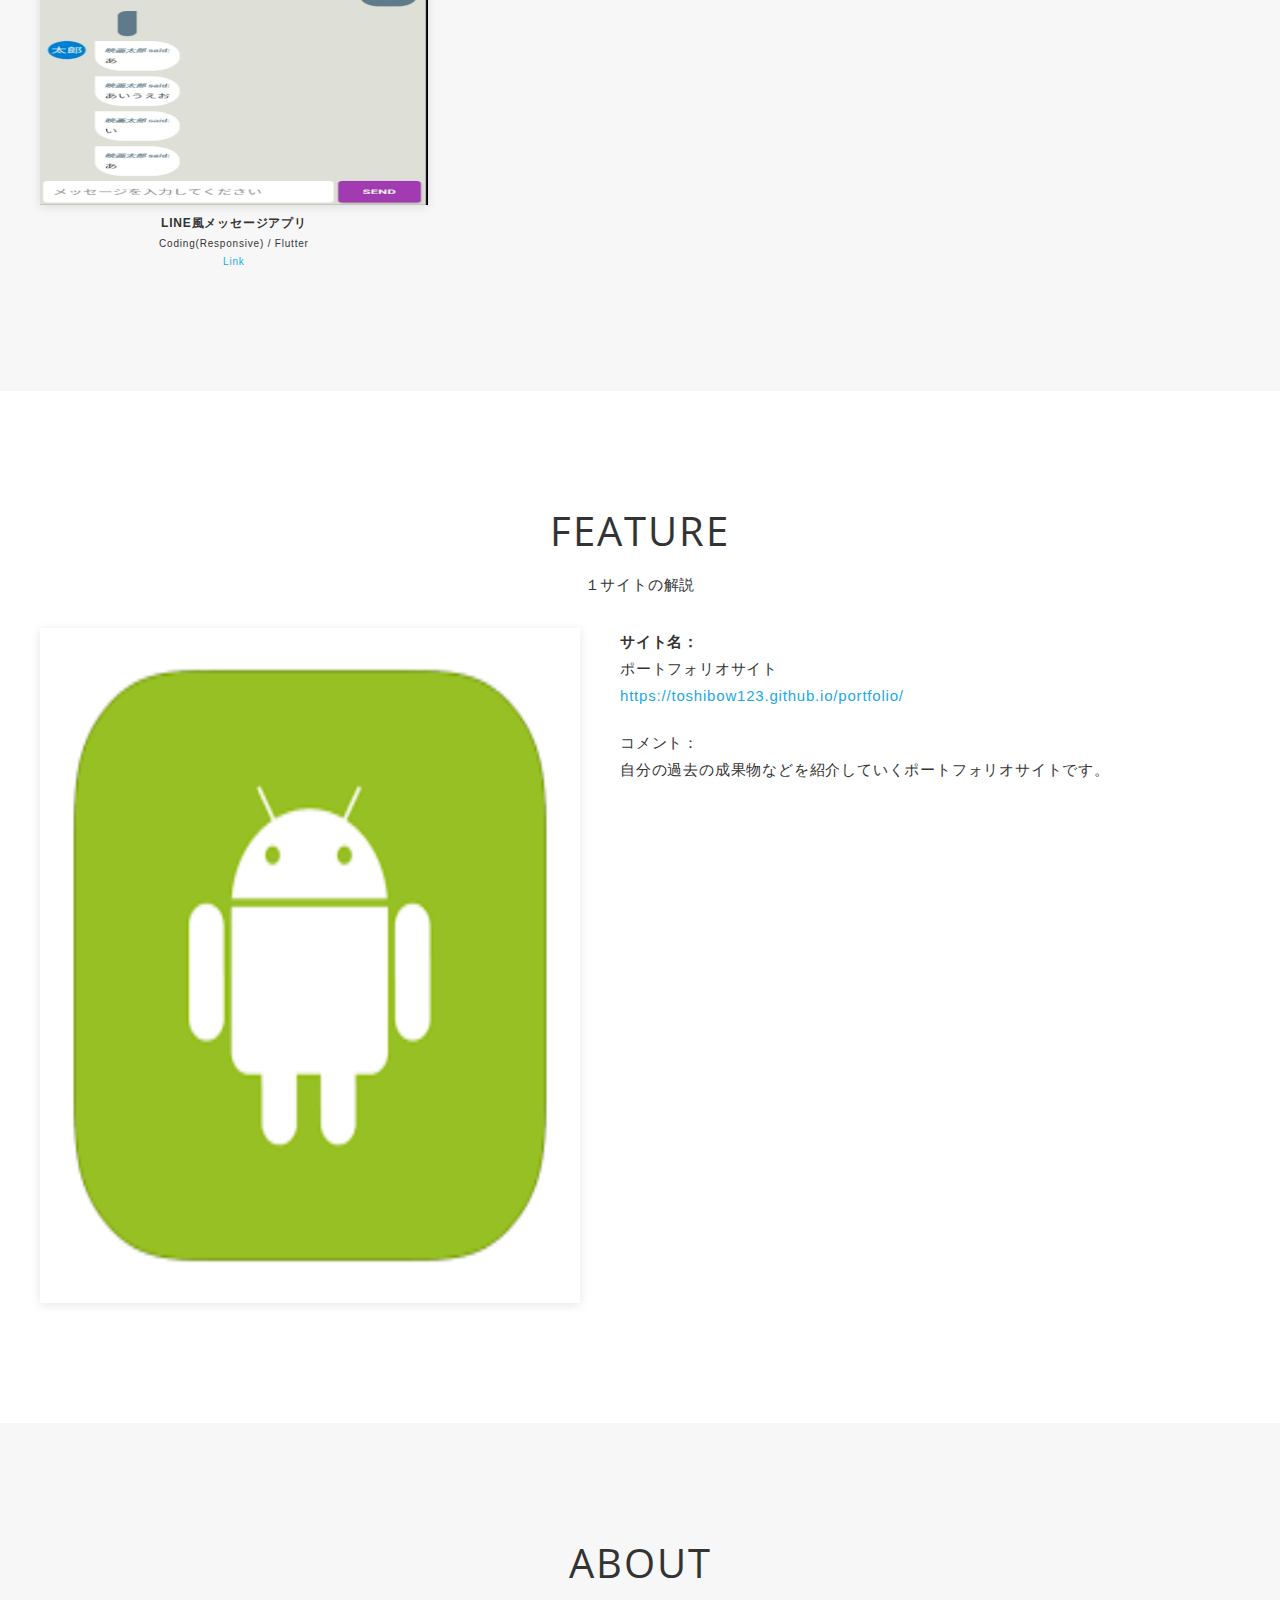
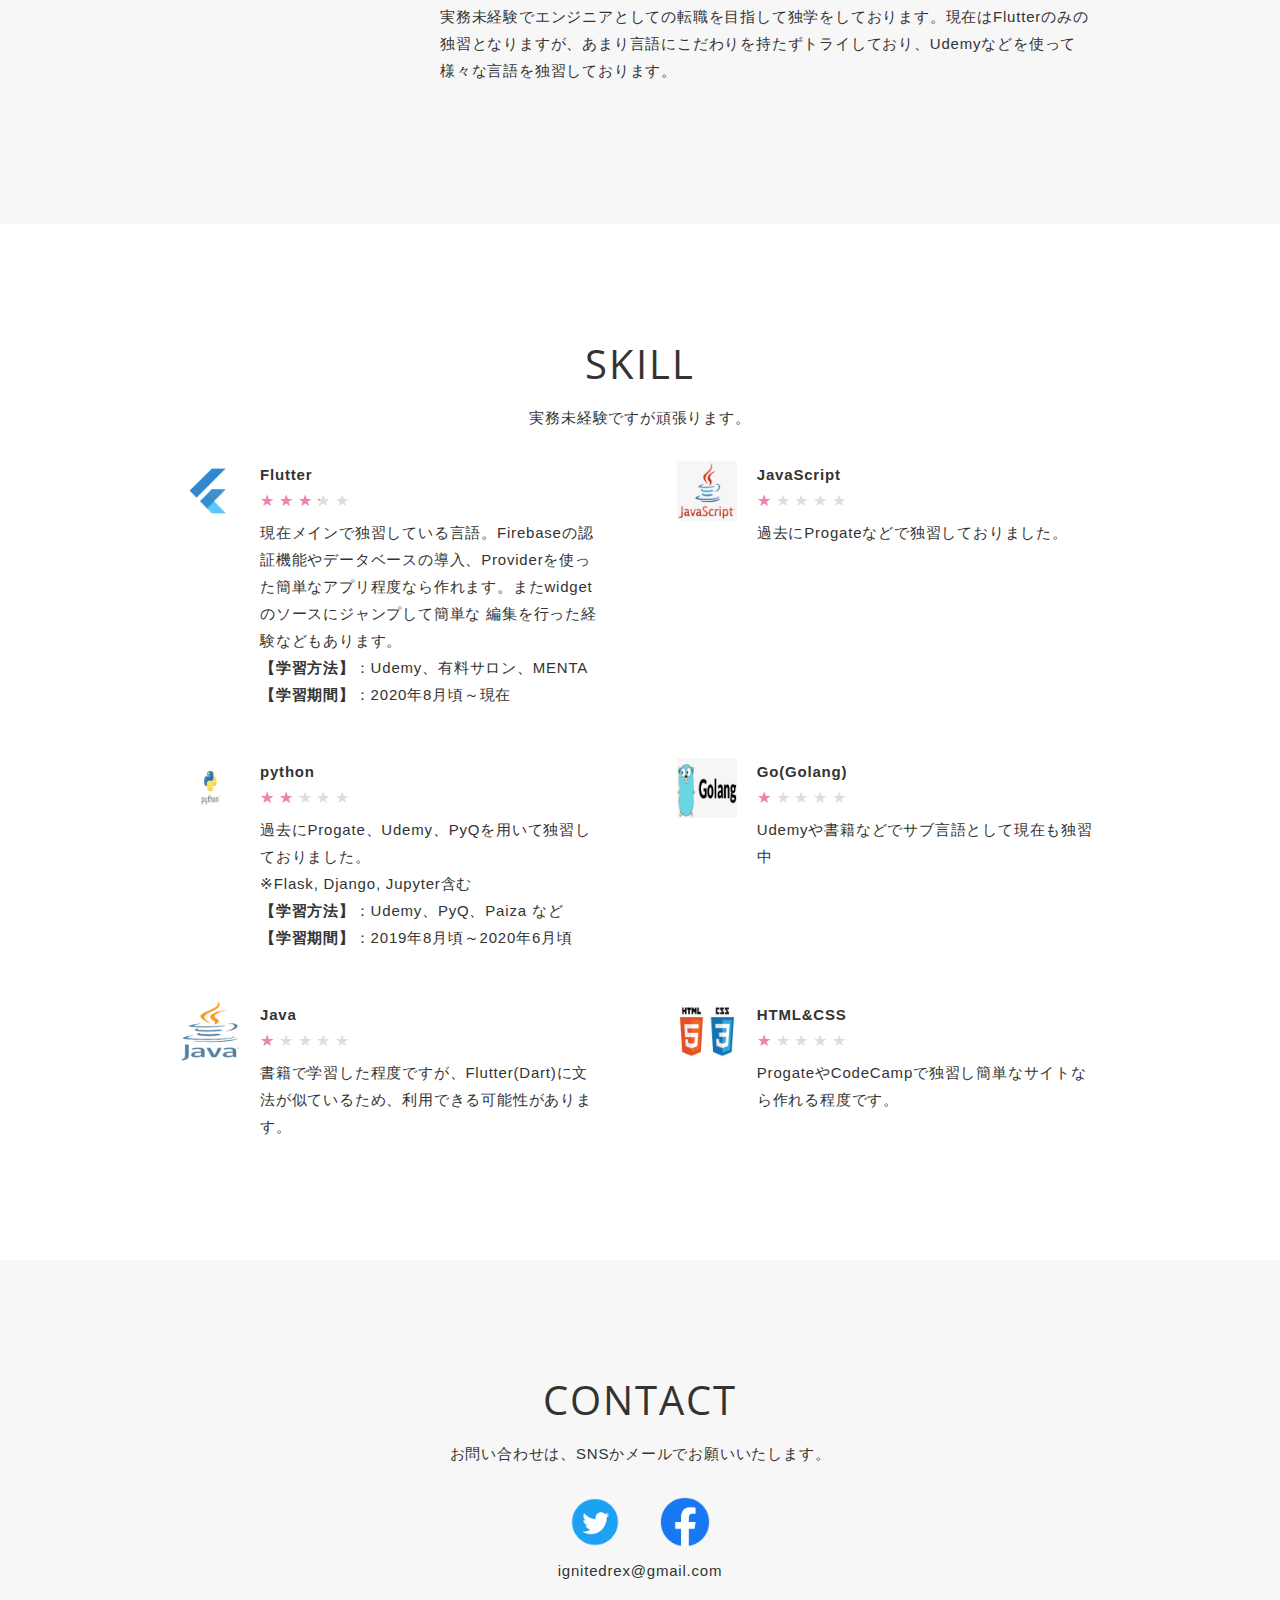
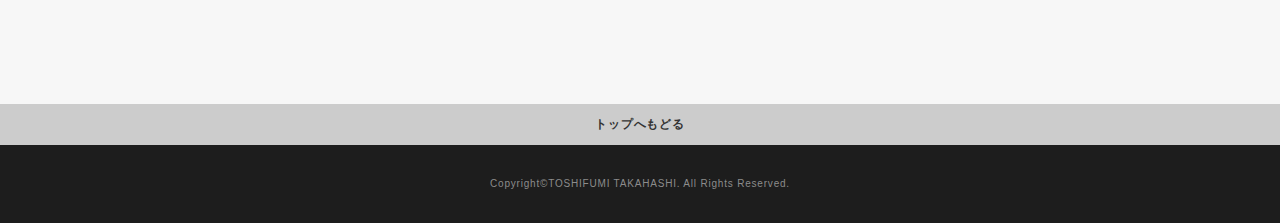
==== commit 64407b08: "Update index.html" ====
--- a/index.html
+++ b/index.html
@@ -101,7 +101,7 @@
                 <figcaption class="works-body">
                   <div class="works-title">LINE風メッセージアプリ</div>
                   <div class="works-text">Coding(Responsive) / Flutter</div>
-                  <div class="works-url"><a class="works-url-link" href="https://github.com/toshibow123/qr_code_reader">Link</a>
+                  <div class="works-url"><a class="works-url-link" href="https://github.com/toshibow123/new_chat_app">Link</a>
                   </div>
                 </figcaption>
               </figure>
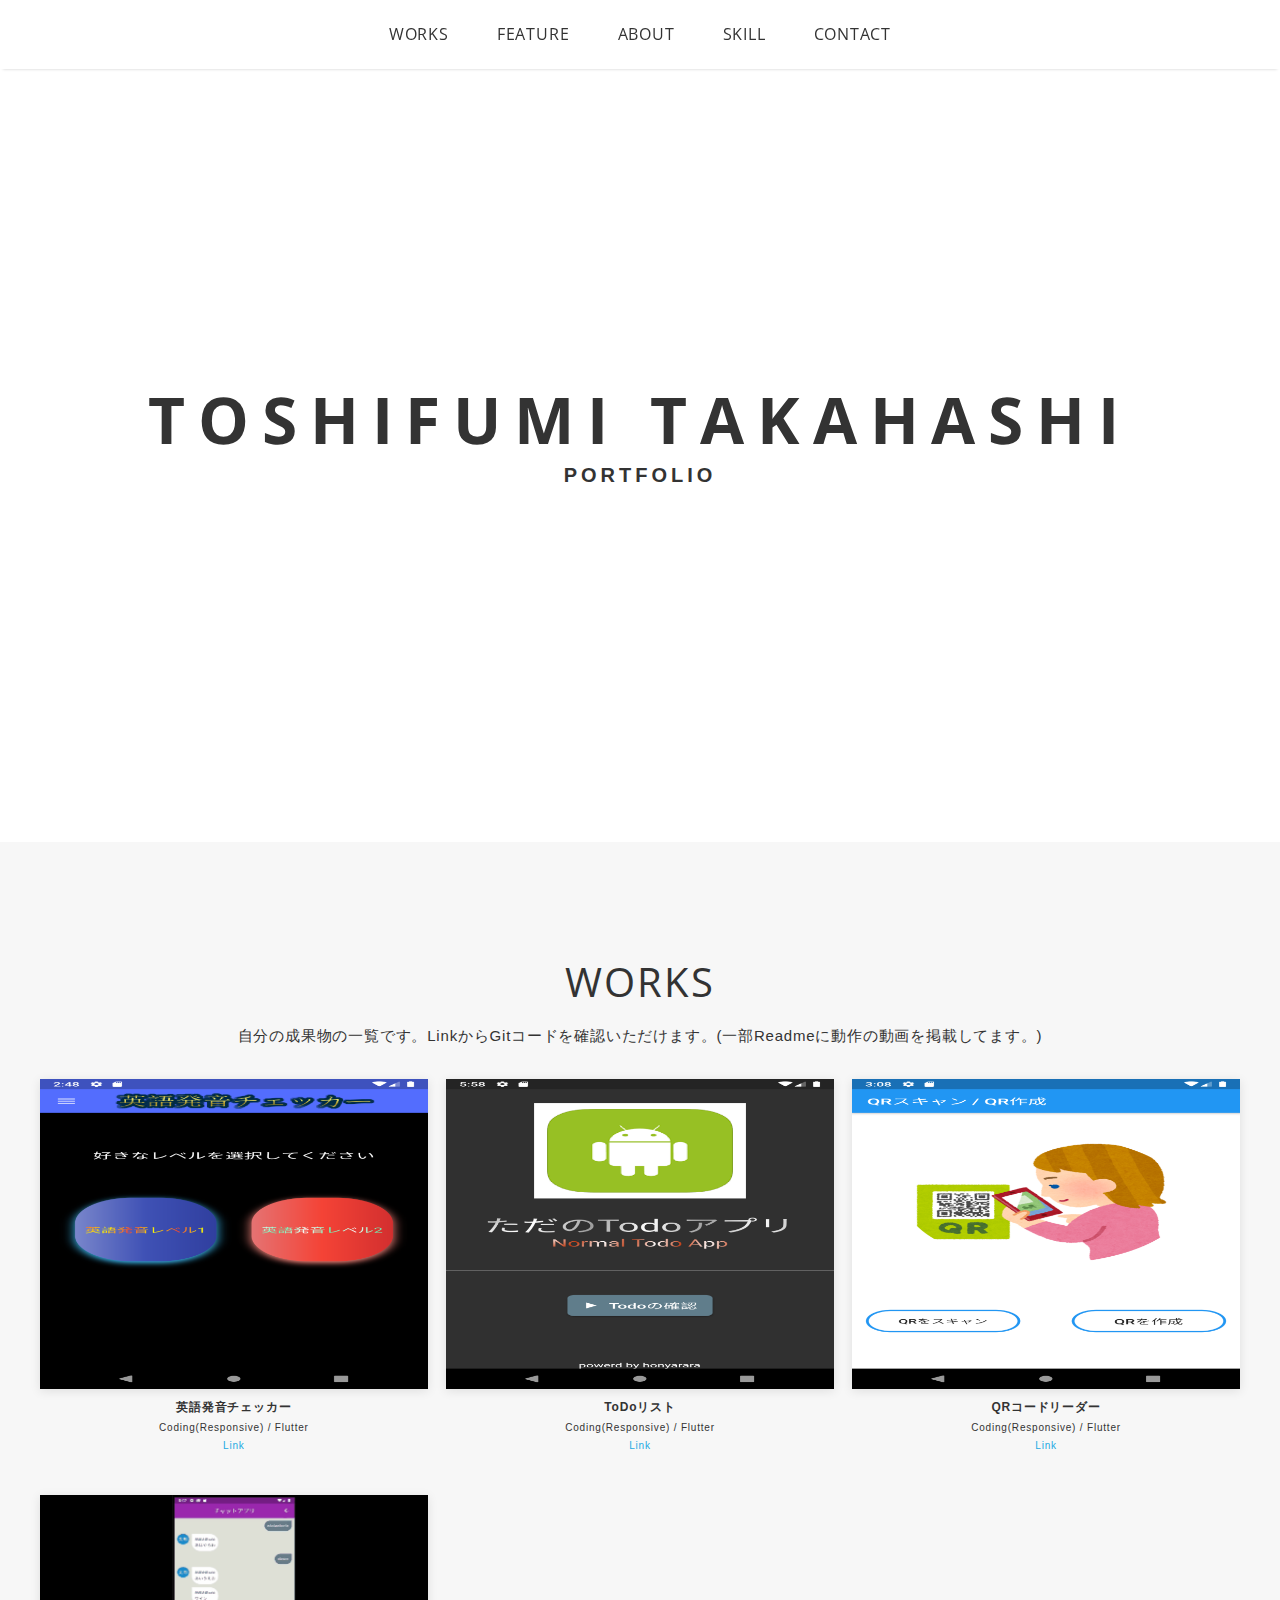
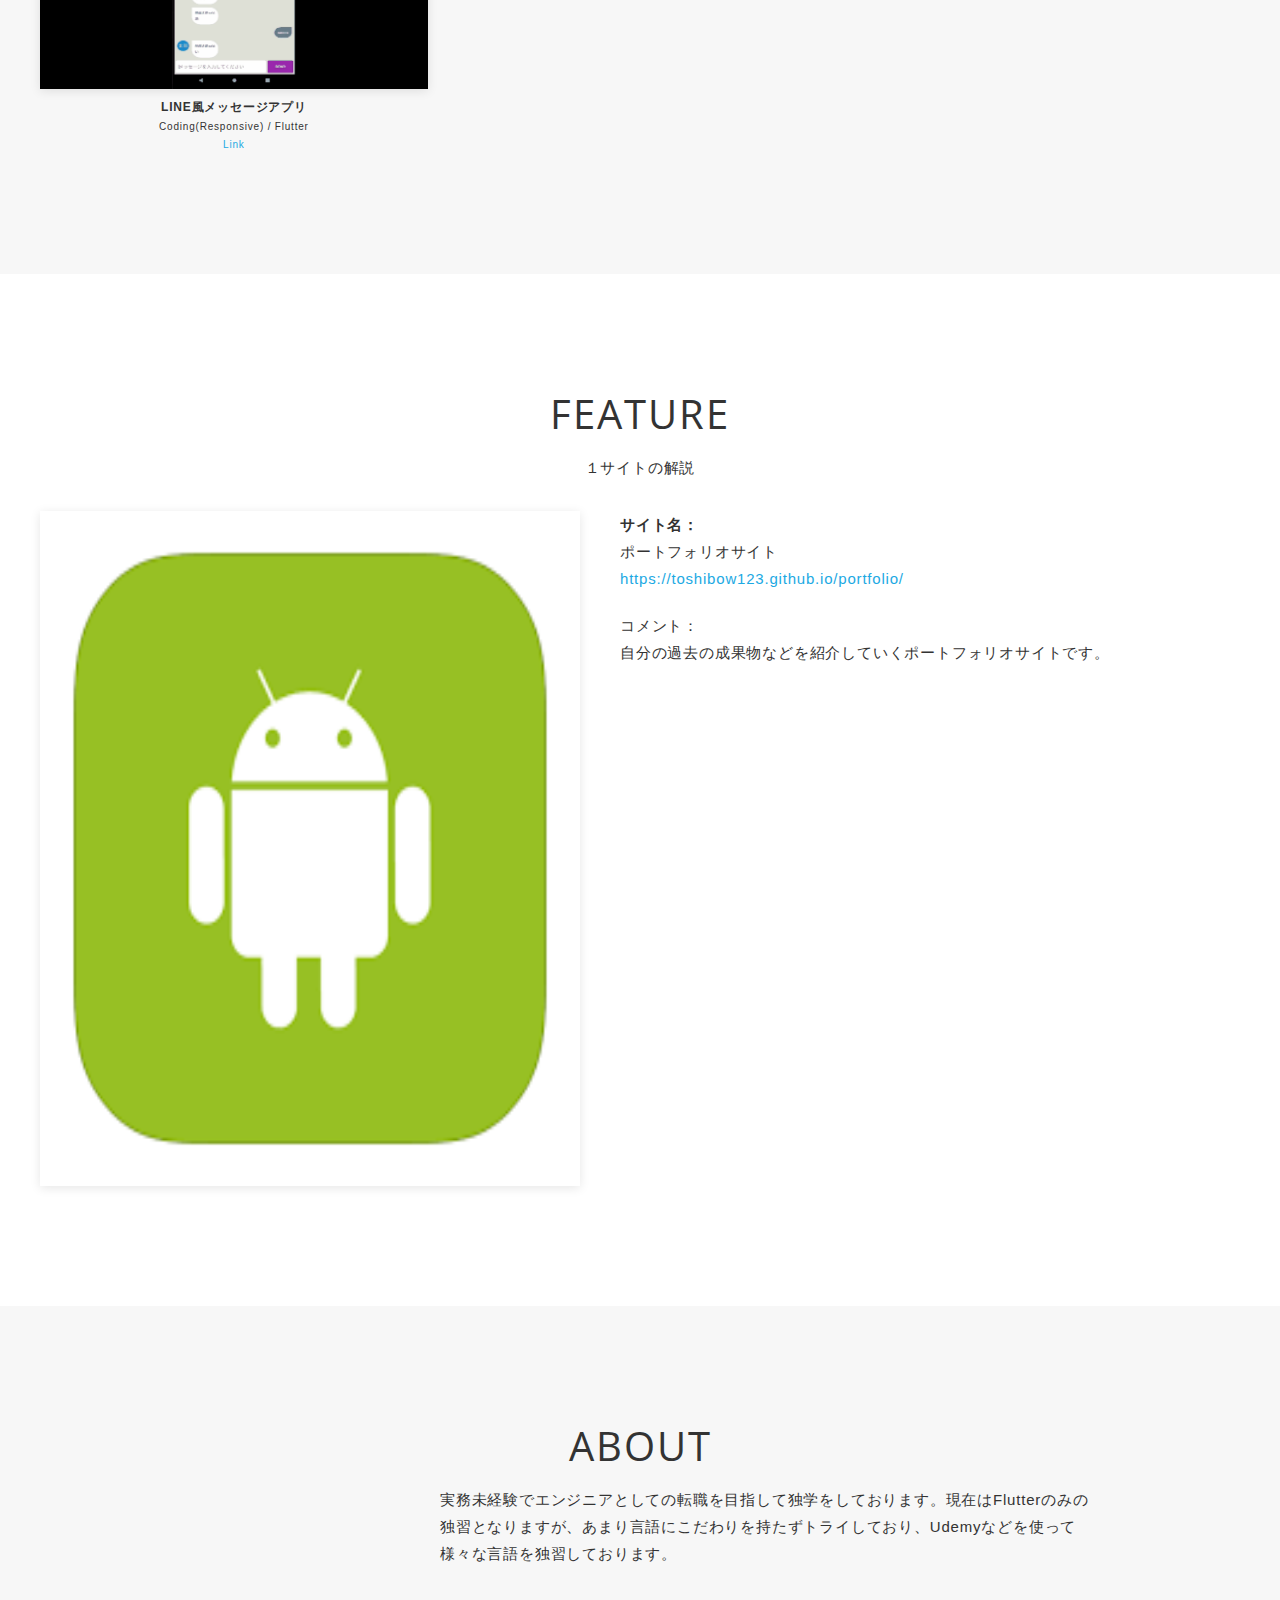
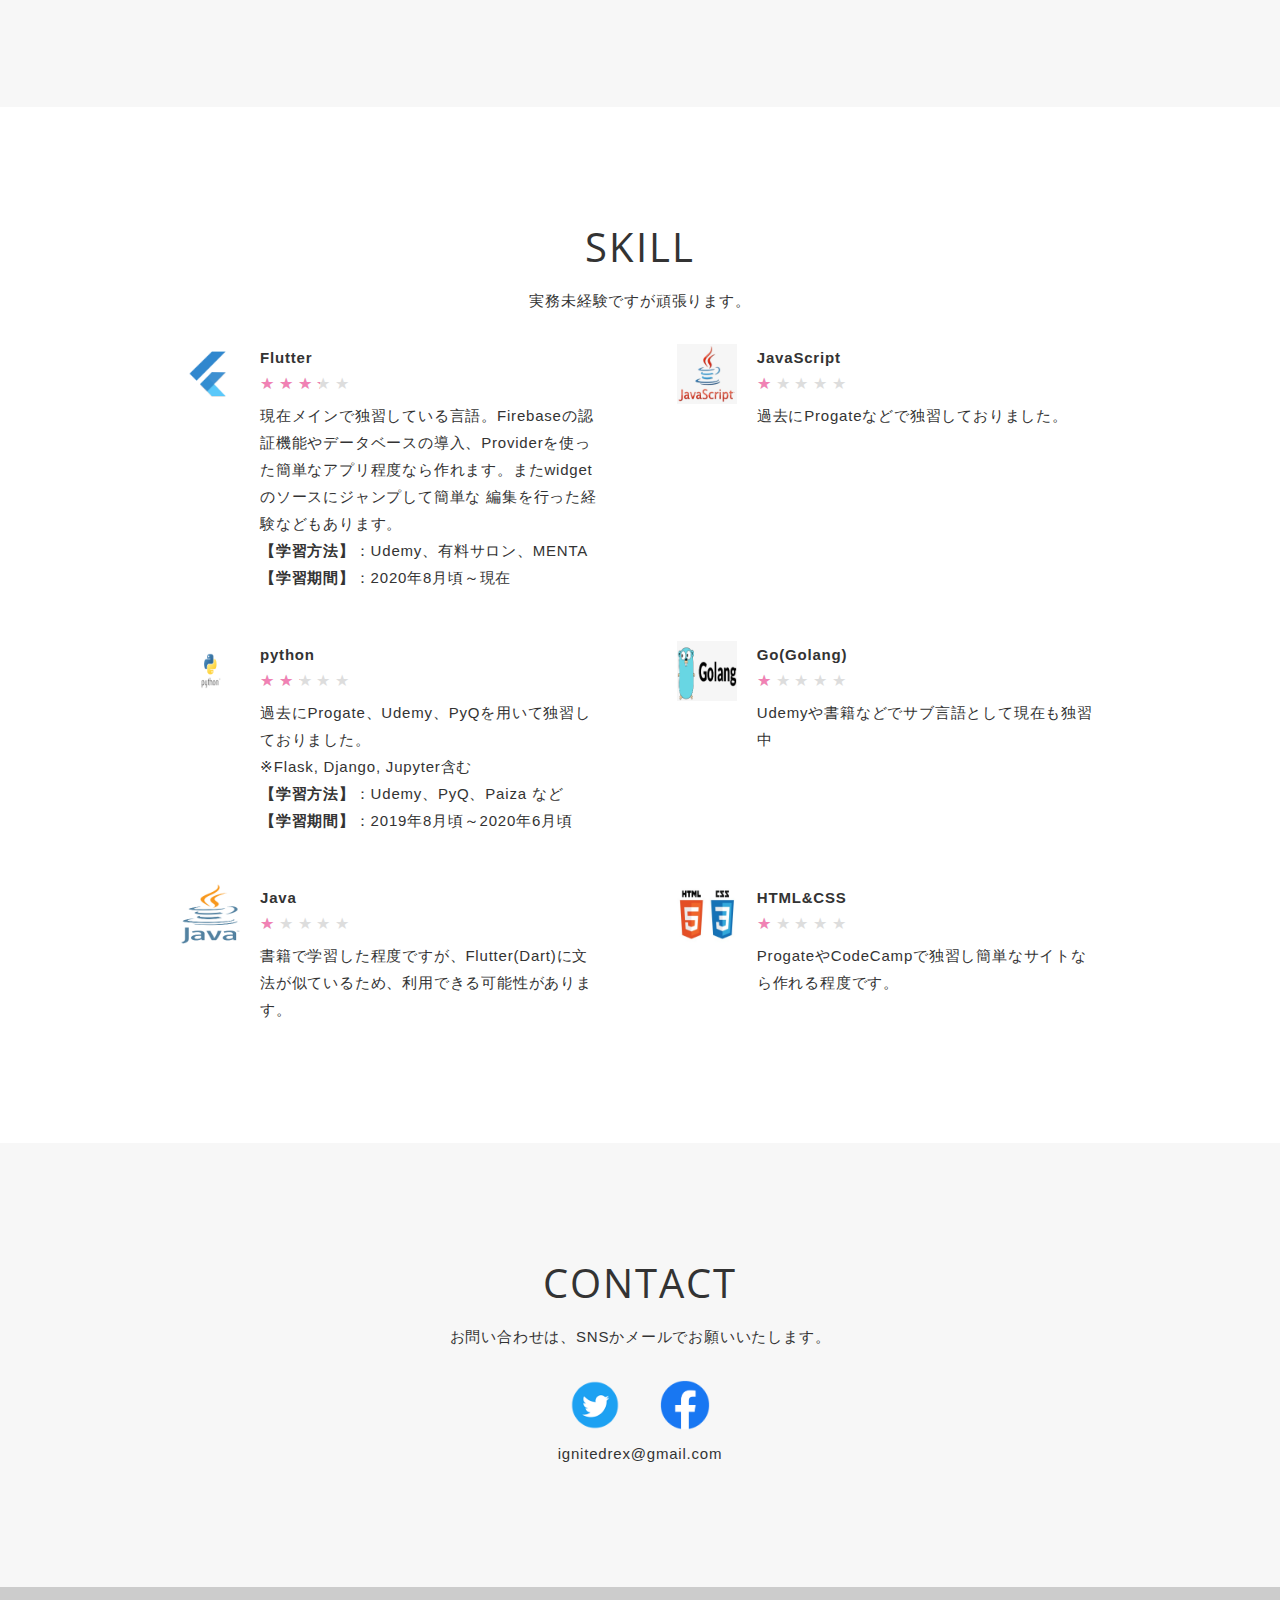
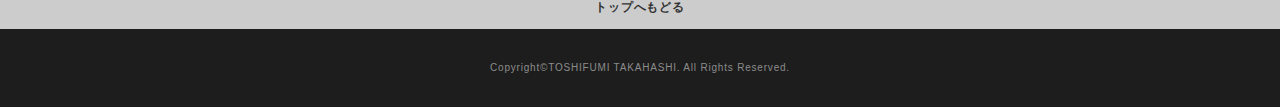
==== commit 85e9460a: "Update index.html" ====
--- a/index.html
+++ b/index.html
@@ -95,7 +95,7 @@
               </figure>
               <figure class="works-item">
                 <a href="img/works/chat.gif" data-size="960x720" class="works-image-wrapper works-link hover-action">
-                  <img class="works-image lazyload fadein" src="img/placeholder4x3.png" data-src="img/works/chat.jpg"
+                  <img class="works-image lazyload fadein" src="img/placeholder4x3.png" data-src="img/works/chat.gif"
                     alt="" />
                 </a>
                 <figcaption class="works-body">
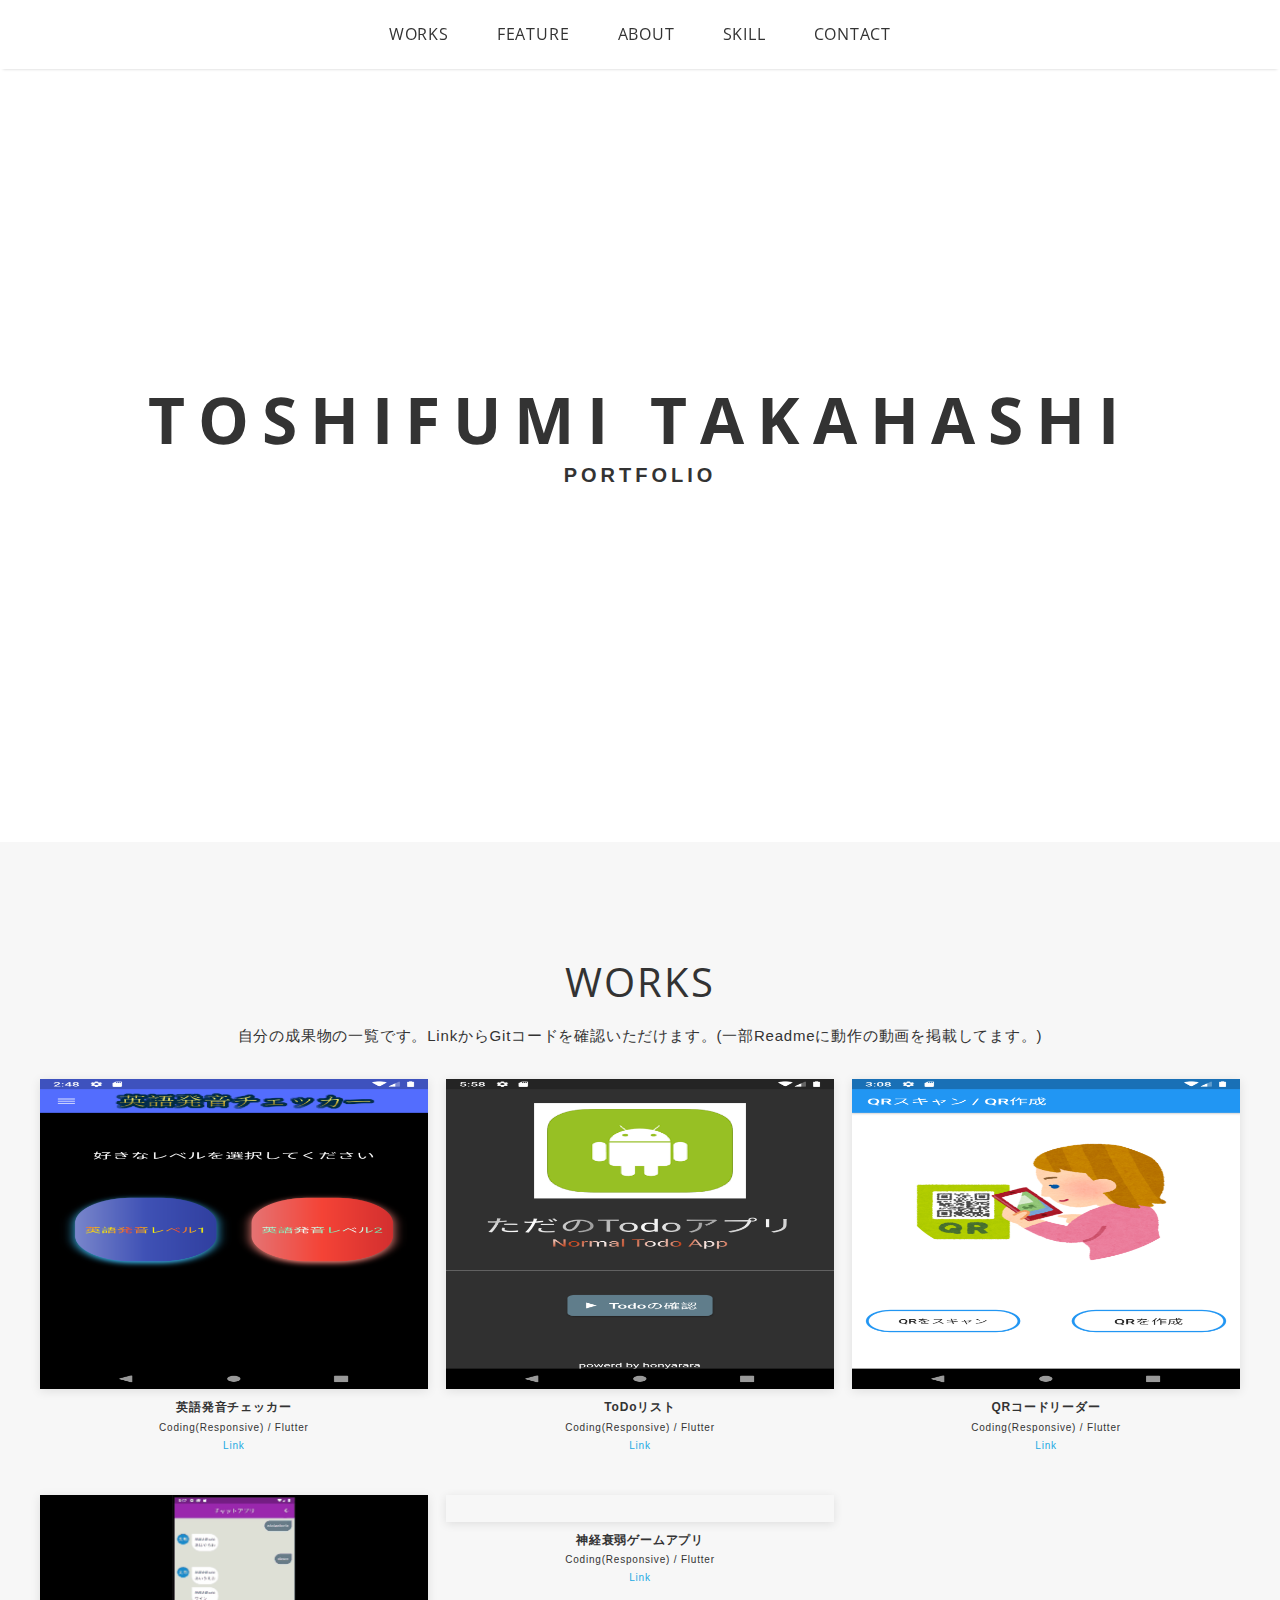
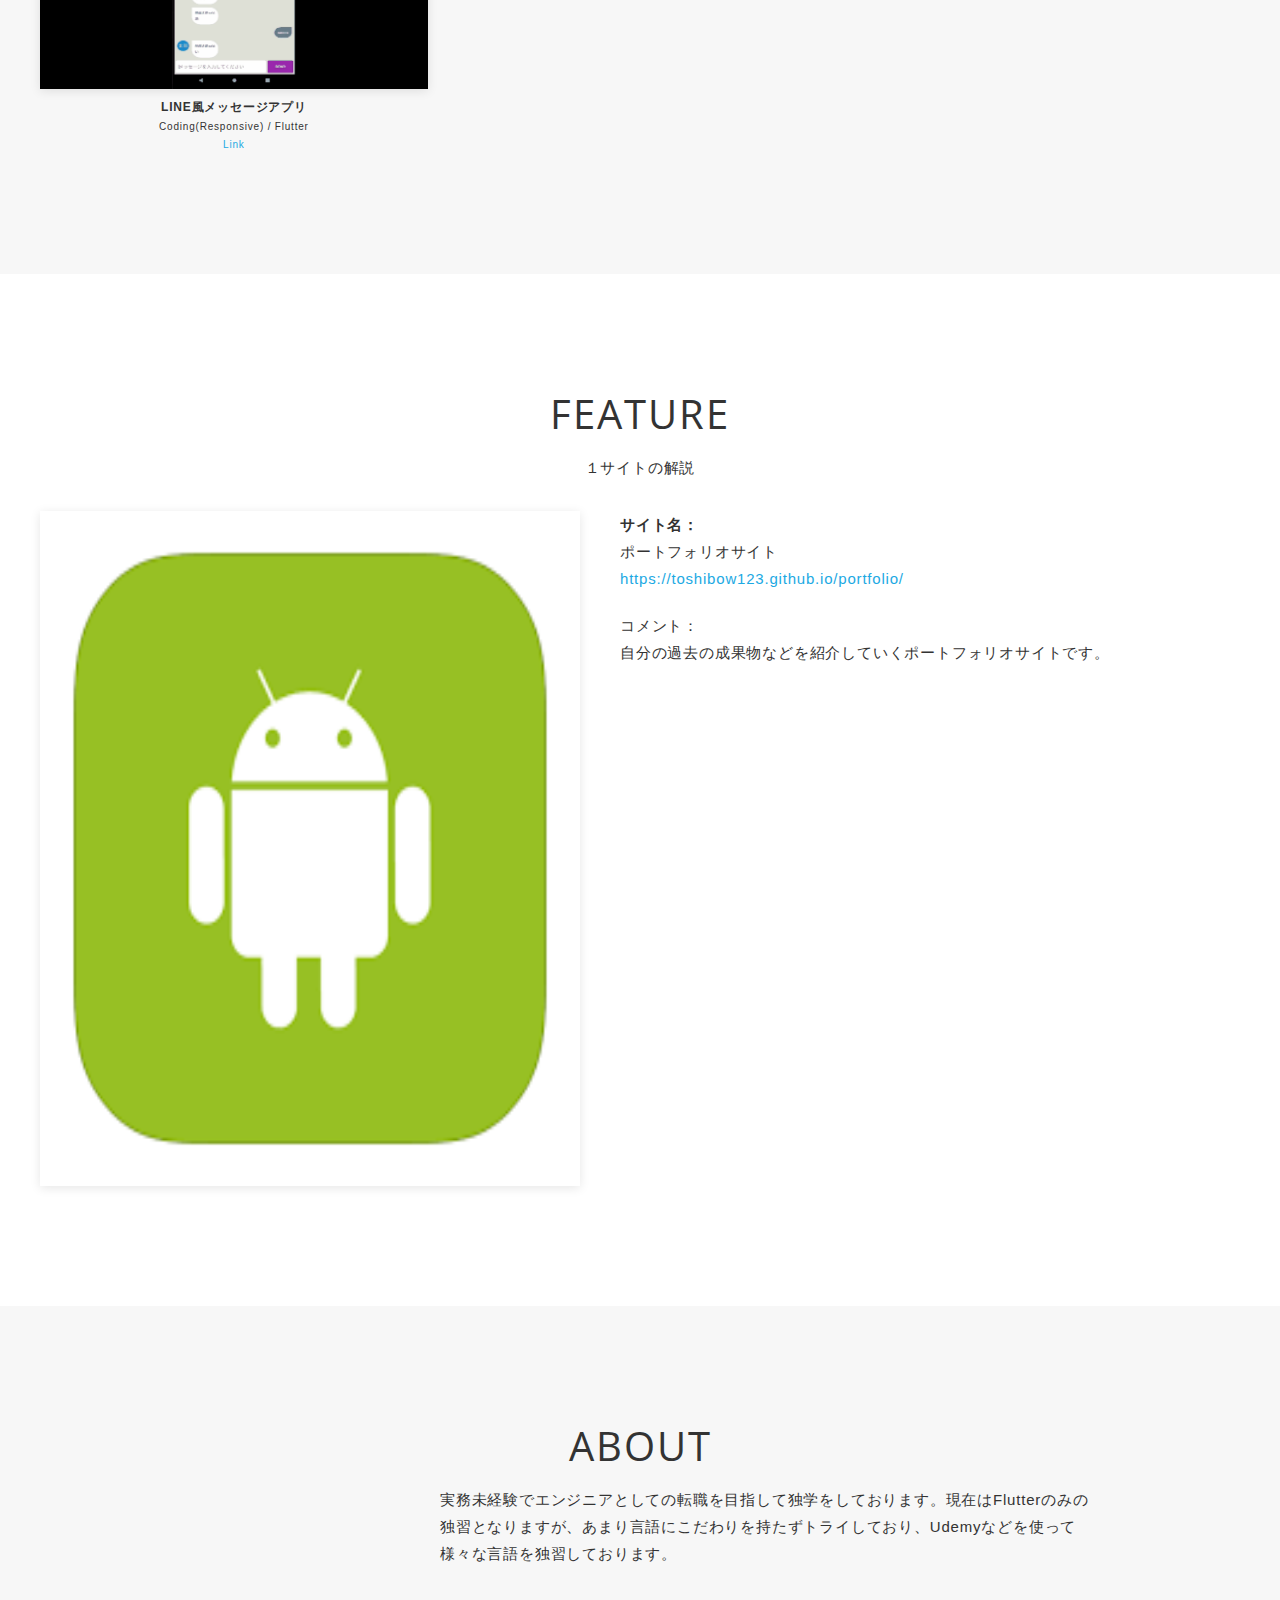
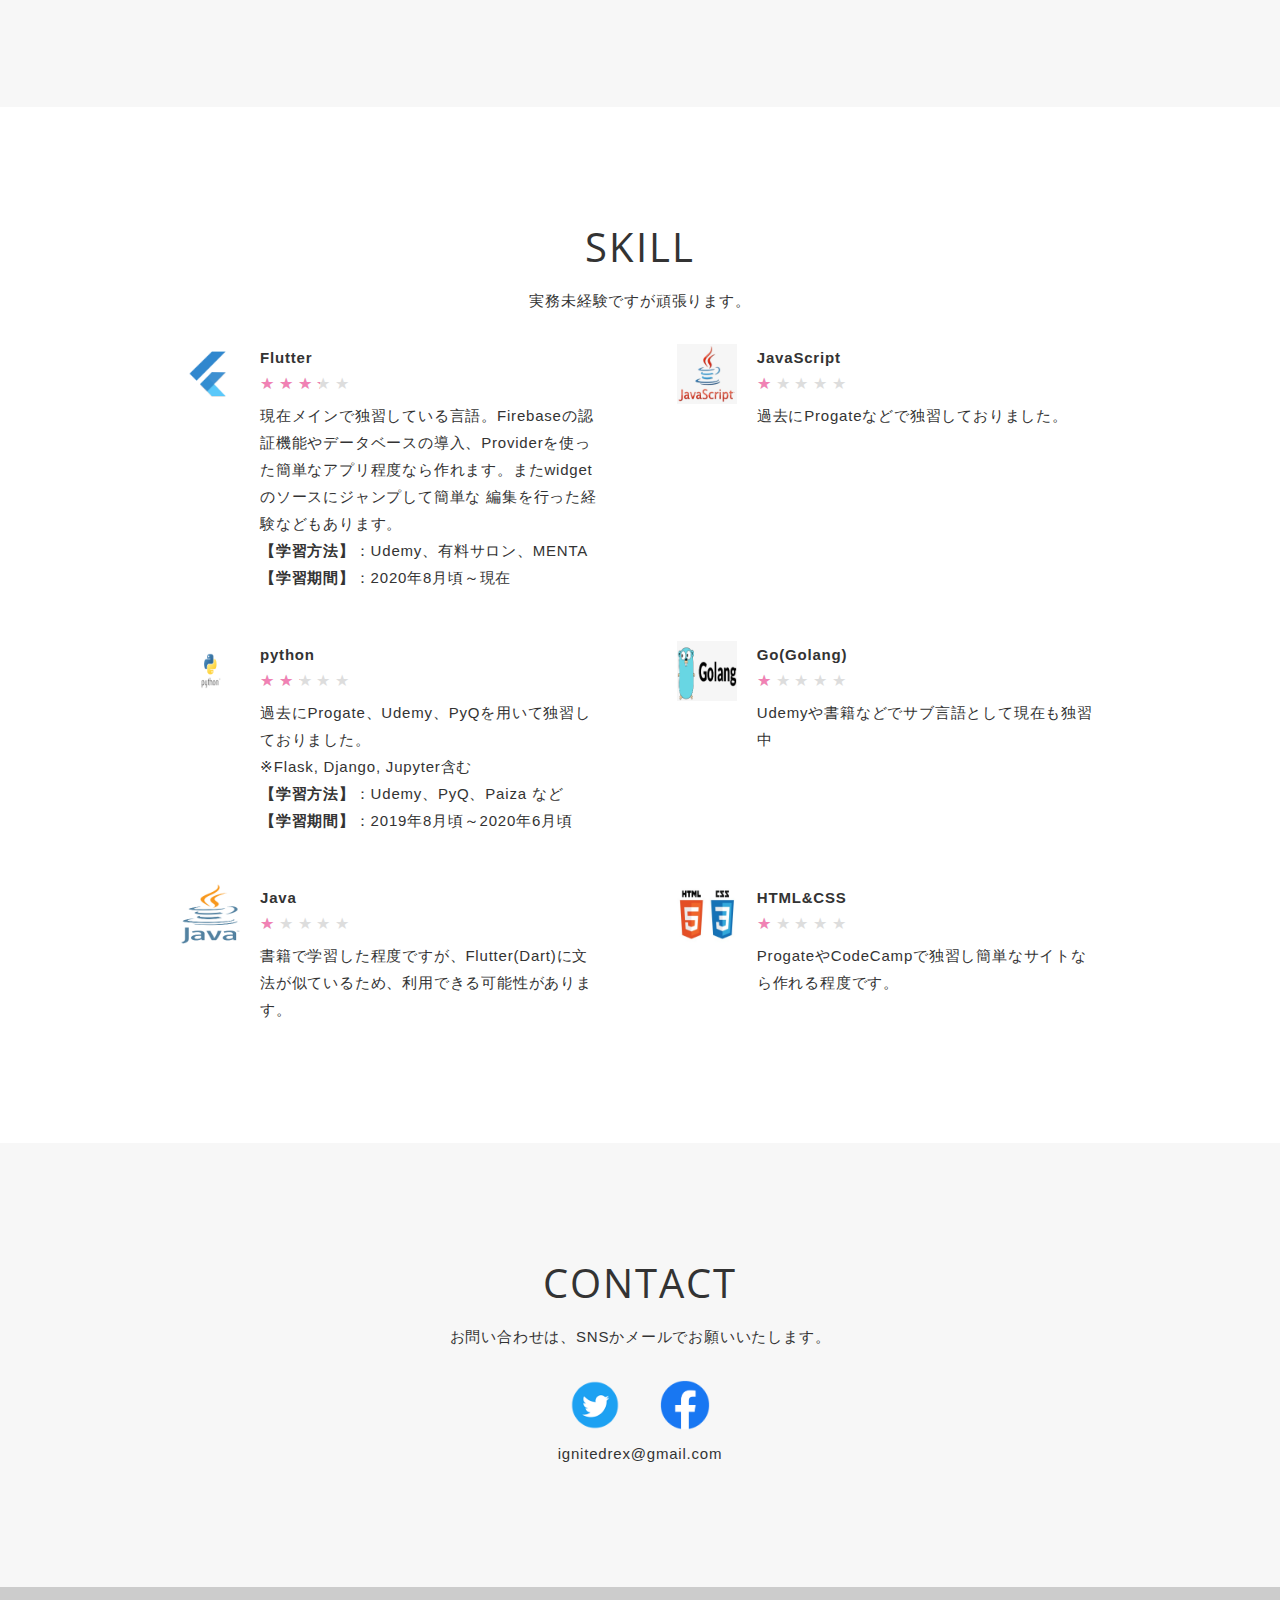
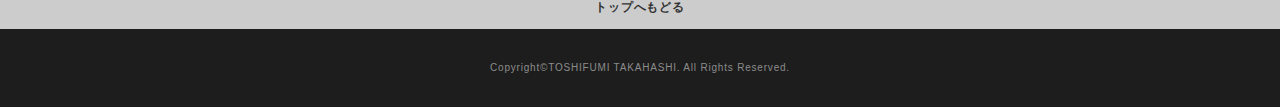
==== commit 0e176539: "Update index.html" ====
--- a/index.html
+++ b/index.html
@@ -105,6 +105,18 @@
                   </div>
                 </figcaption>
               </figure>
+              <figure class="works-item">
+                <a href="img/works/memory.gif" data-size="960x720" class="works-image-wrapper works-link hover-action">
+                  <img class="works-image lazyload fadein" src="img/placeholder4x3.png" data-src="img/works/memory.gif"
+                    alt="" />
+                </a>
+                <figcaption class="works-body">
+                  <div class="works-title">神経衰弱ゲームアプリ</div>
+                  <div class="works-text">Coding(Responsive) / Flutter</div>
+                  <div class="works-url"><a class="works-url-link" href="https://github.com/toshibow123/memory_game">Link</a>
+                  </div>
+                </figcaption>
+              </figure>
               
               
             </div>
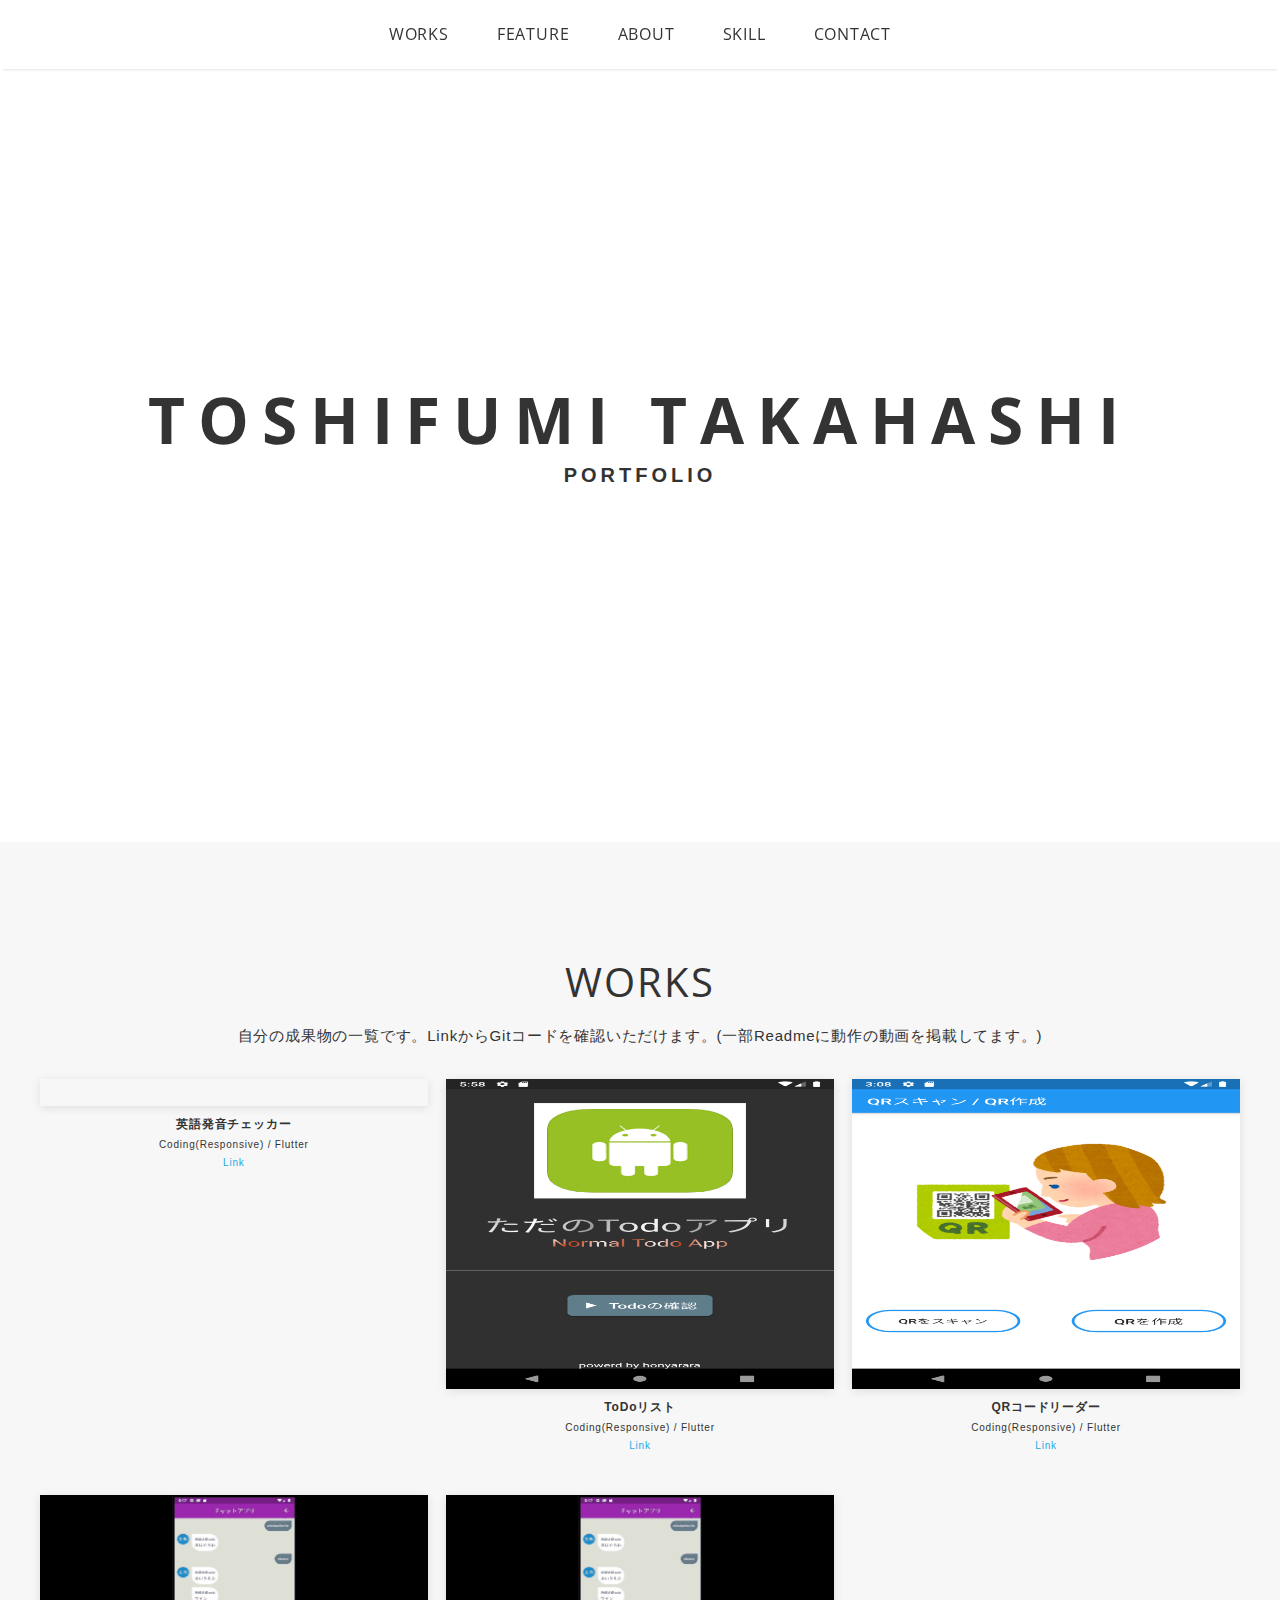
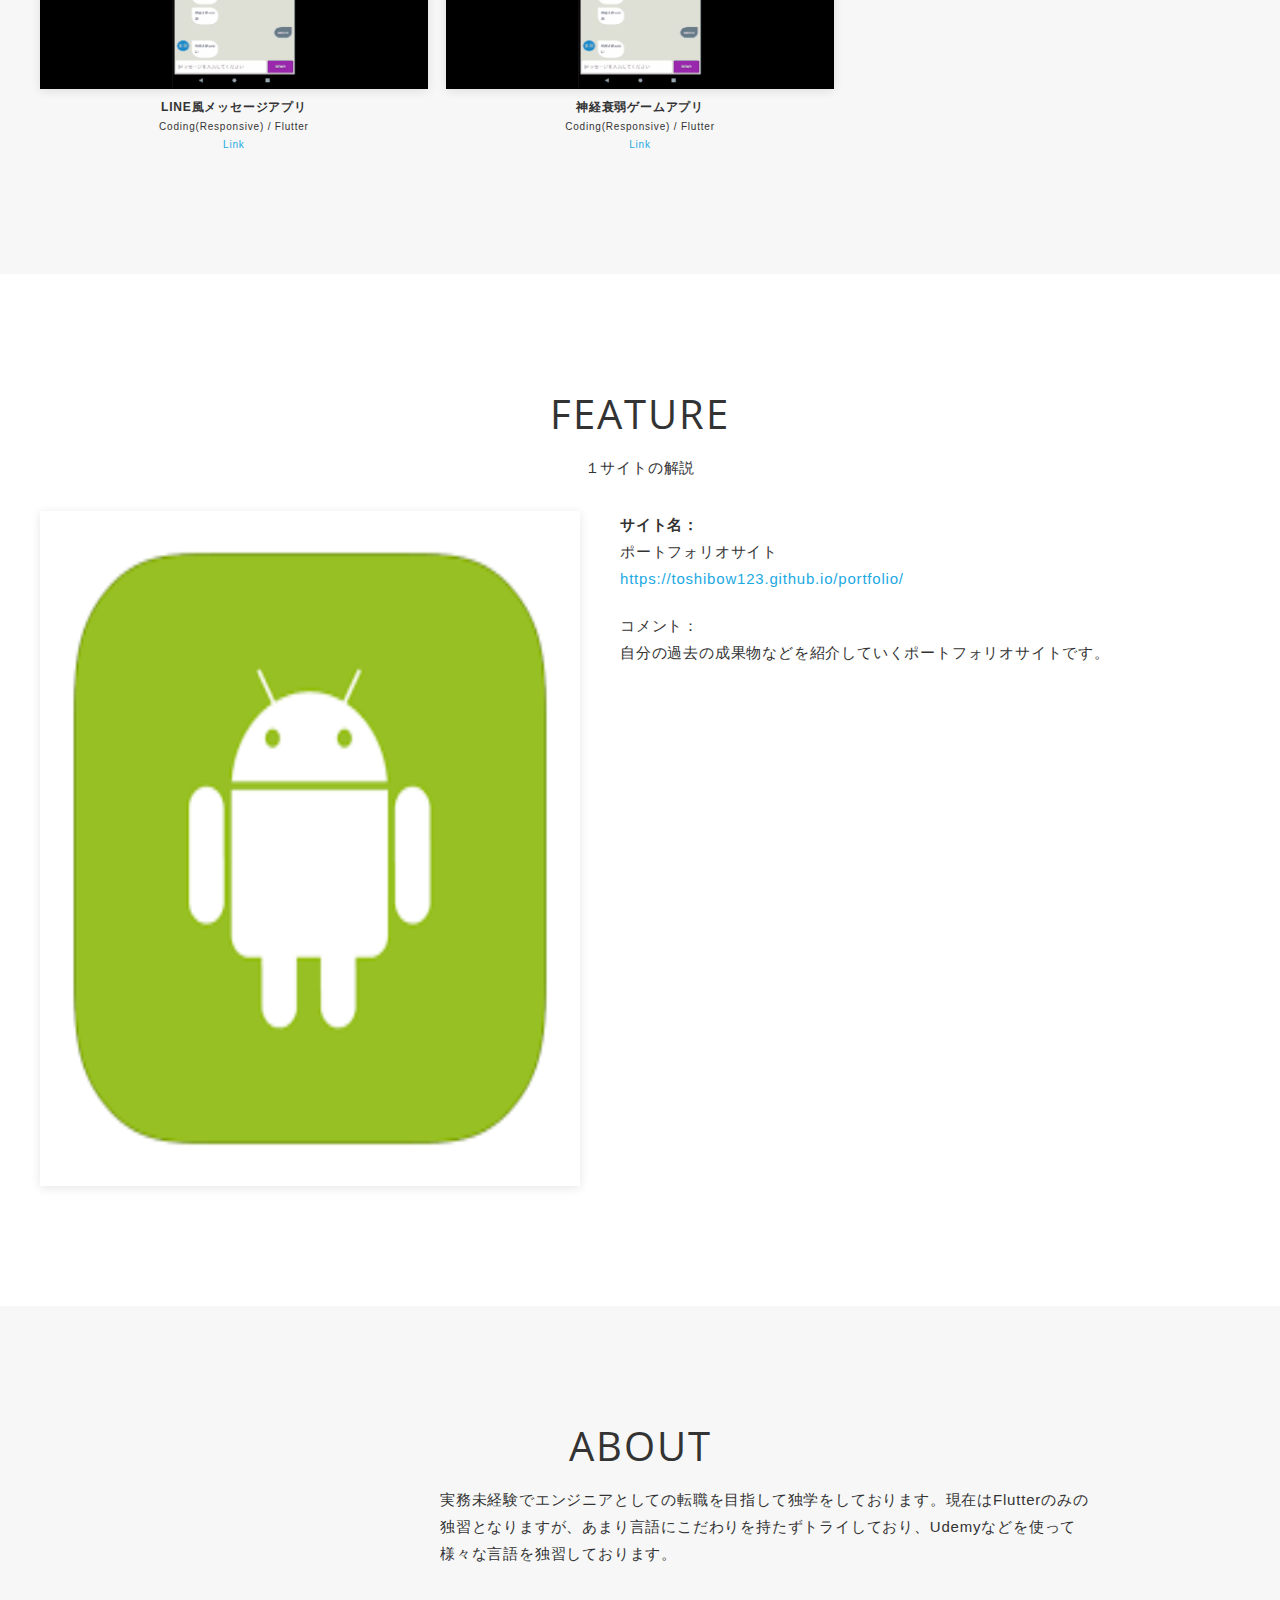
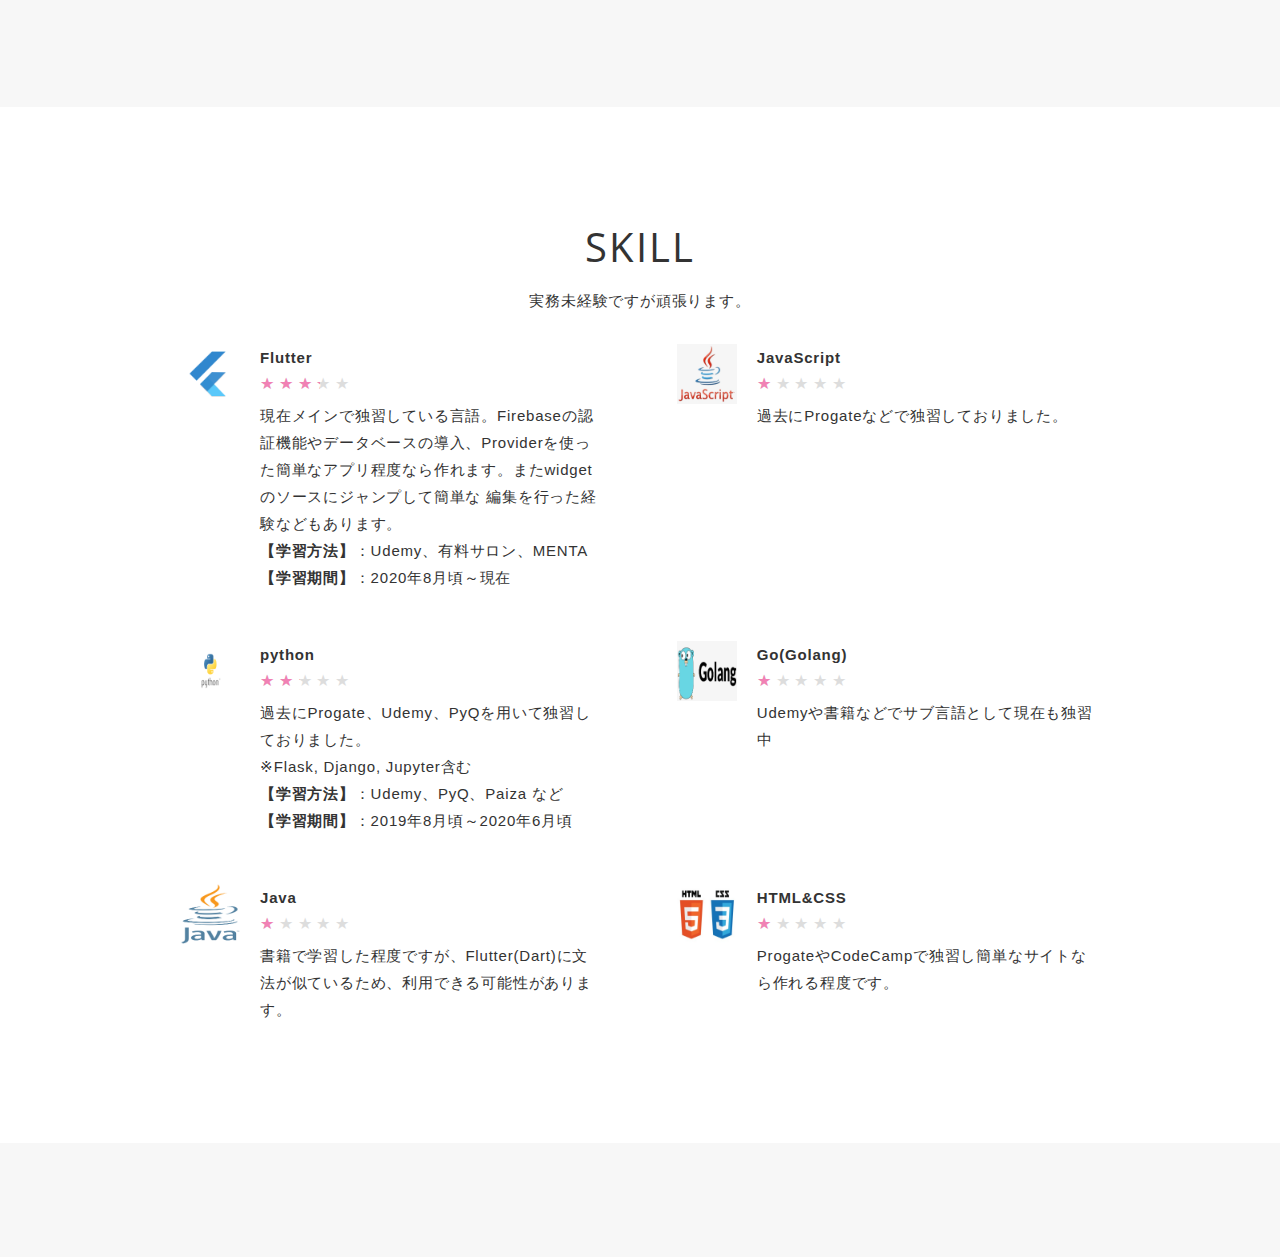
==== commit af5bda56: "Update index.html" ====
--- a/index.html
+++ b/index.html
@@ -106,8 +106,8 @@
                 </figcaption>
               </figure>
               <figure class="works-item">
-                <a href="img/works/memory.gif" data-size="960x720" class="works-image-wrapper works-link hover-action">
-                  <img class="works-image lazyload fadein" src="img/placeholder4x3.png" data-src="img/works/memory.gif"
+                <a href="img/works/chat.gif" data-size="960x720" class="works-image-wrapper works-link hover-action">
+                  <img class="works-image lazyload fadein" src="img/placeholder4x3.png" data-src="img/works/chat.gif"
                     alt="" />
                 </a>
                 <figcaption class="works-body">
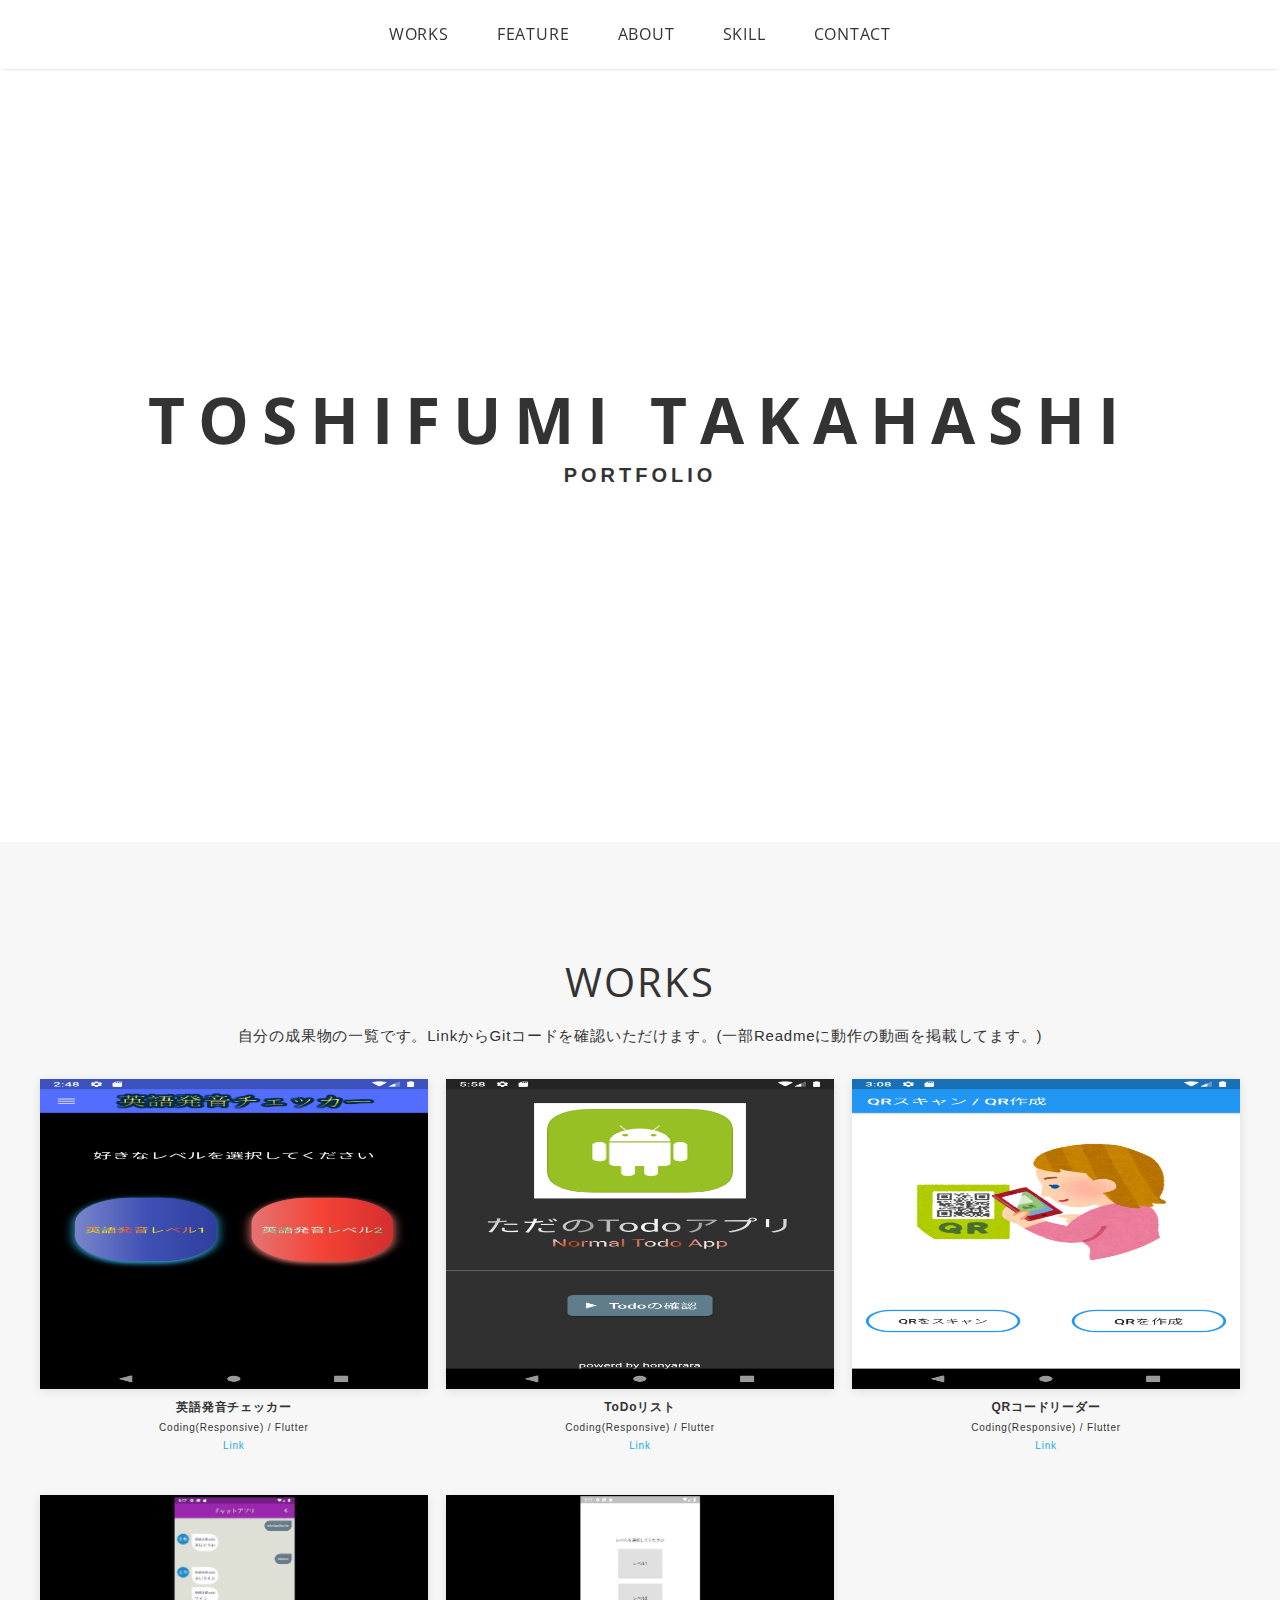
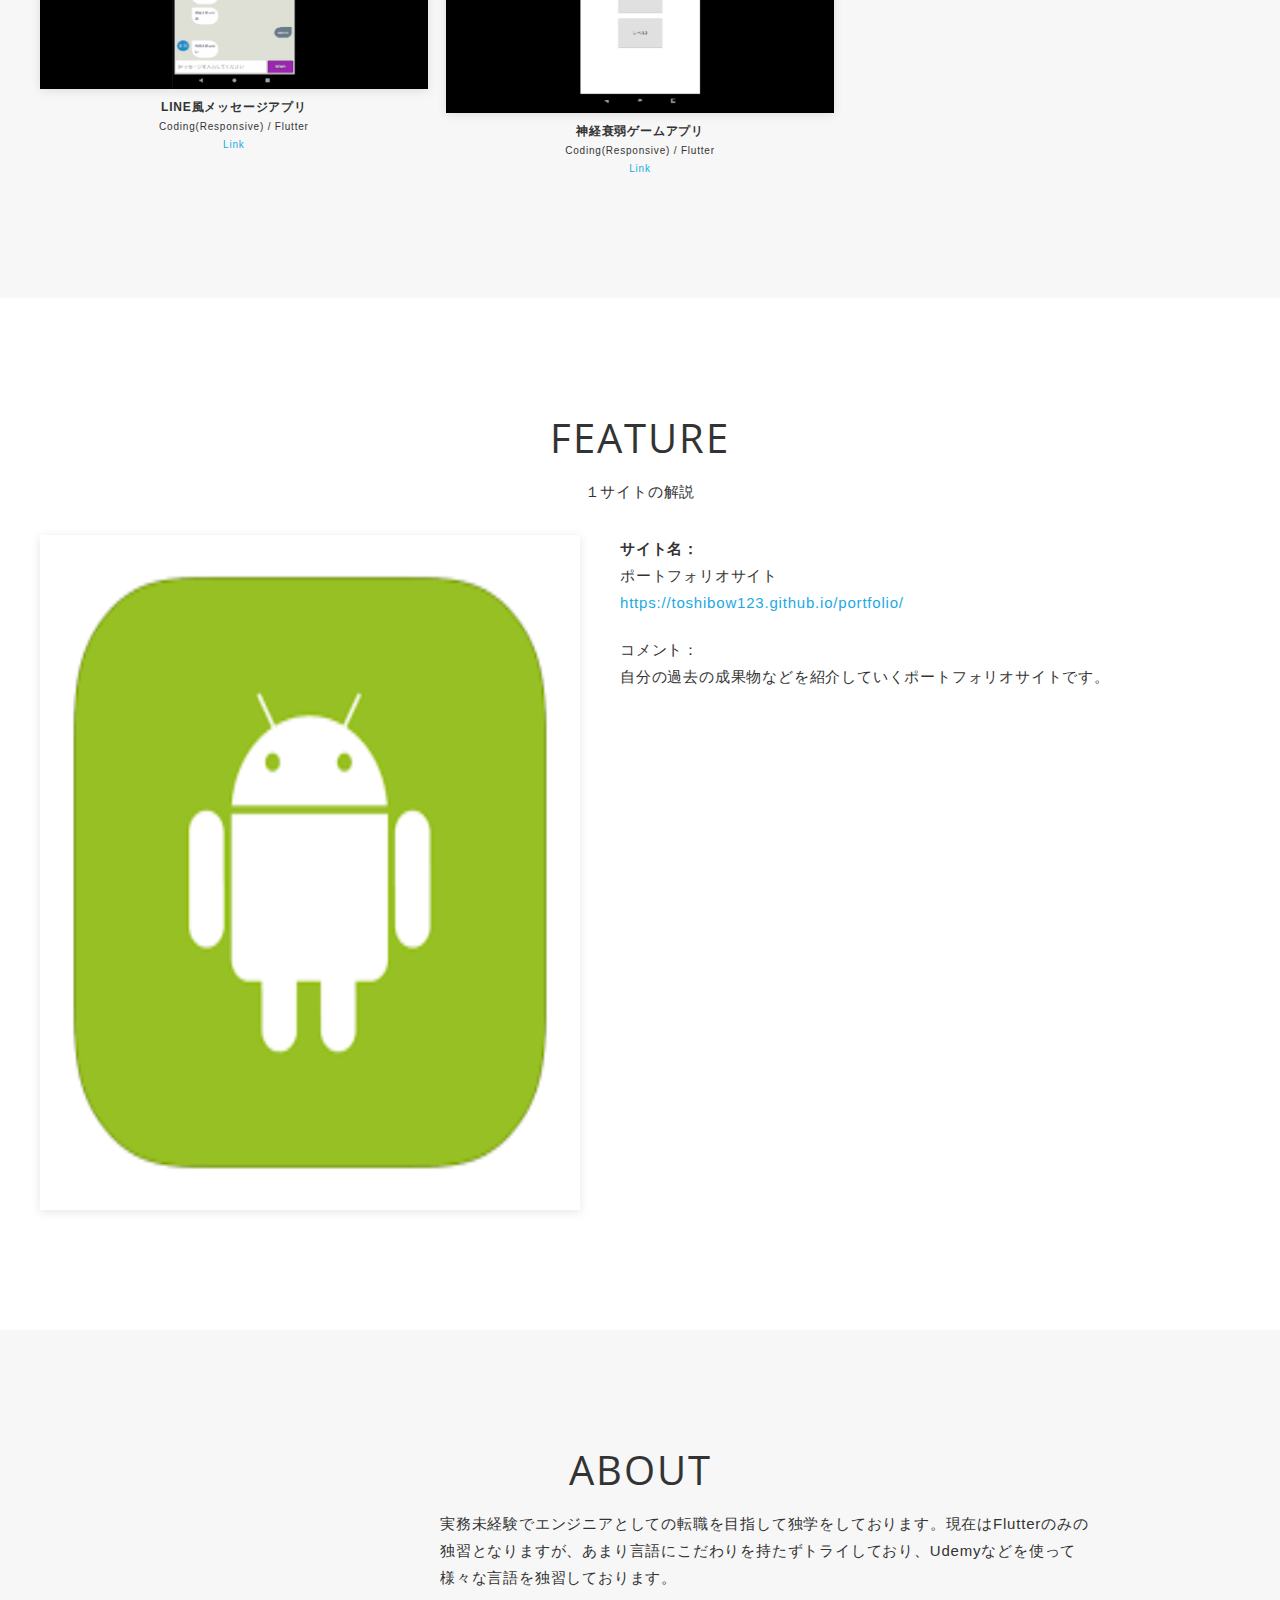
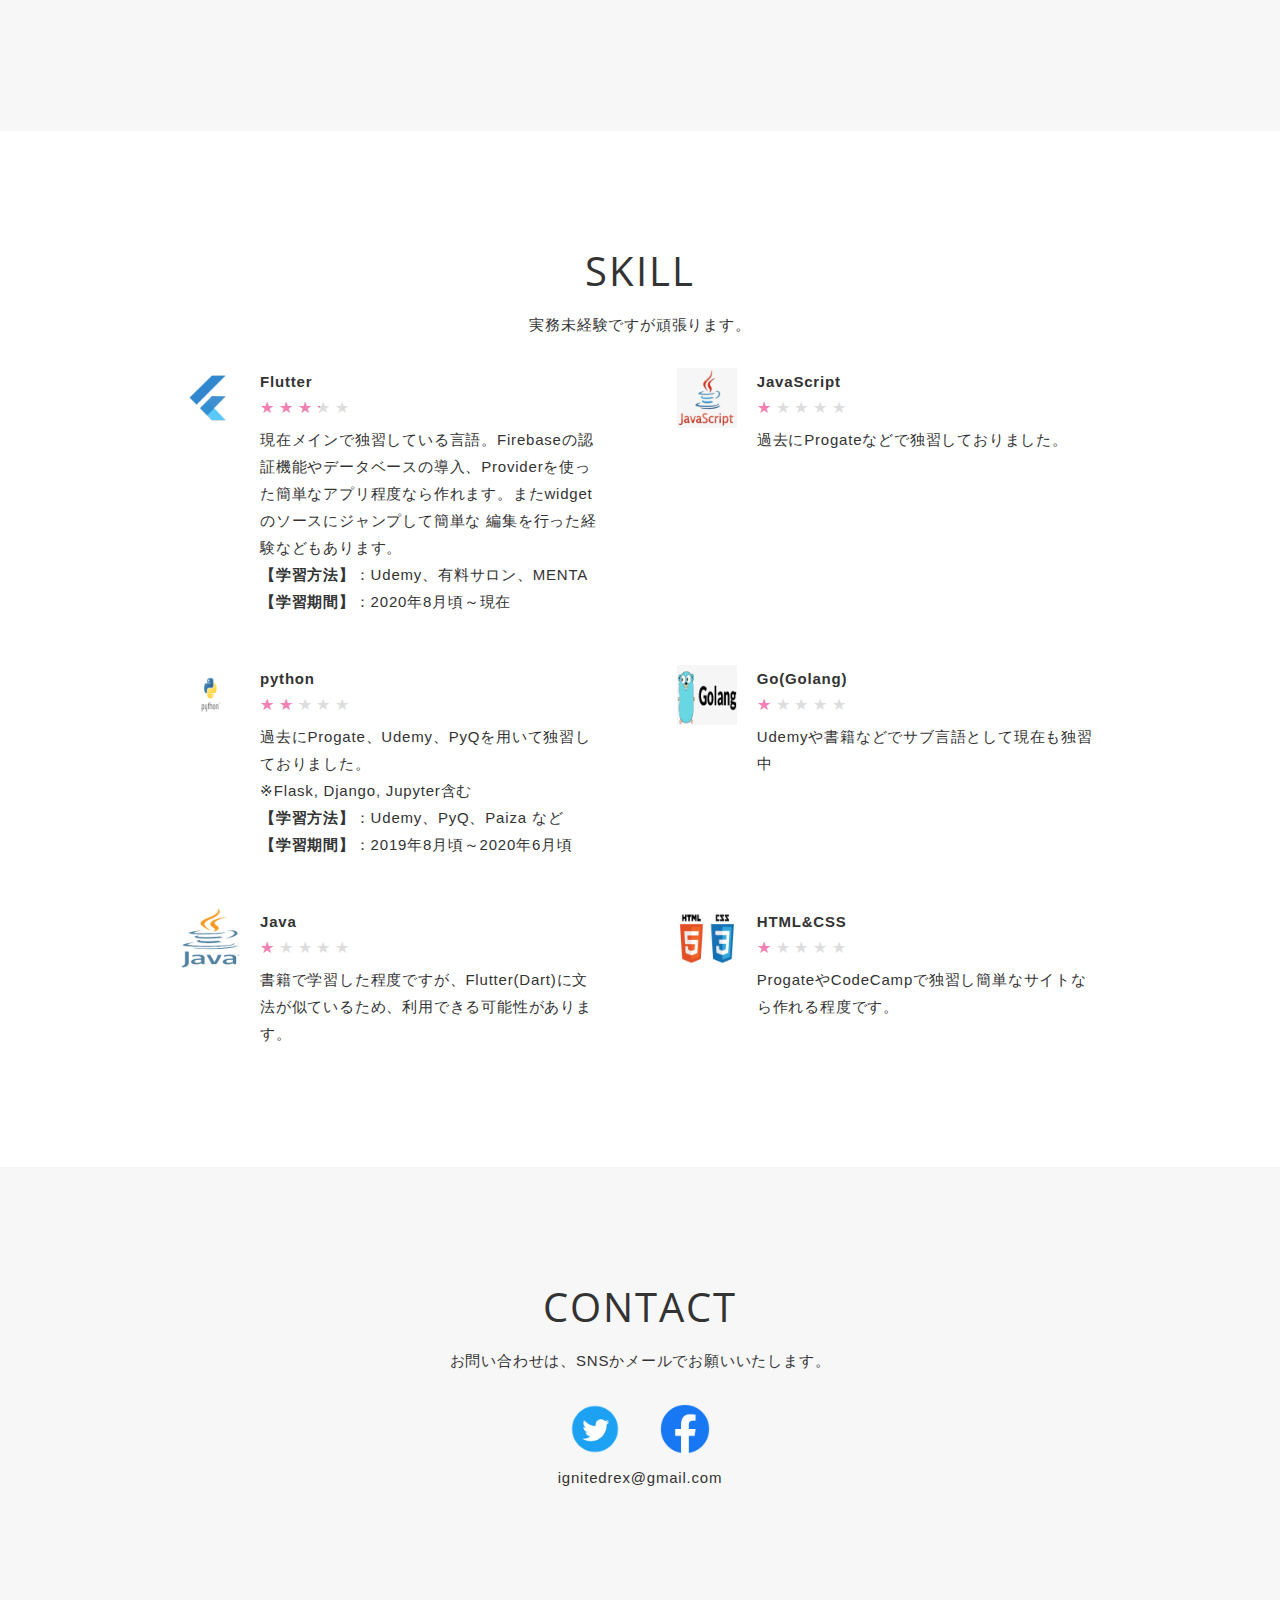
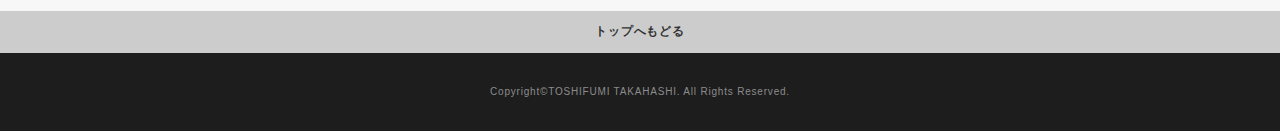
==== commit 16851d37: "Update index.html" ====
--- a/index.html
+++ b/index.html
@@ -106,8 +106,8 @@
                 </figcaption>
               </figure>
               <figure class="works-item">
-                <a href="img/works/chat.gif" data-size="960x720" class="works-image-wrapper works-link hover-action">
-                  <img class="works-image lazyload fadein" src="img/placeholder4x3.png" data-src="img/works/chat.gif"
+                <a href="img/works/memory.gif" data-size="960x720" class="works-image-wrapper works-link hover-action">
+                  <img class="works-image lazyload fadein" src="img/placeholder4x3.png" data-src="img/works/memory.gif"
                     alt="" />
                 </a>
                 <figcaption class="works-body">
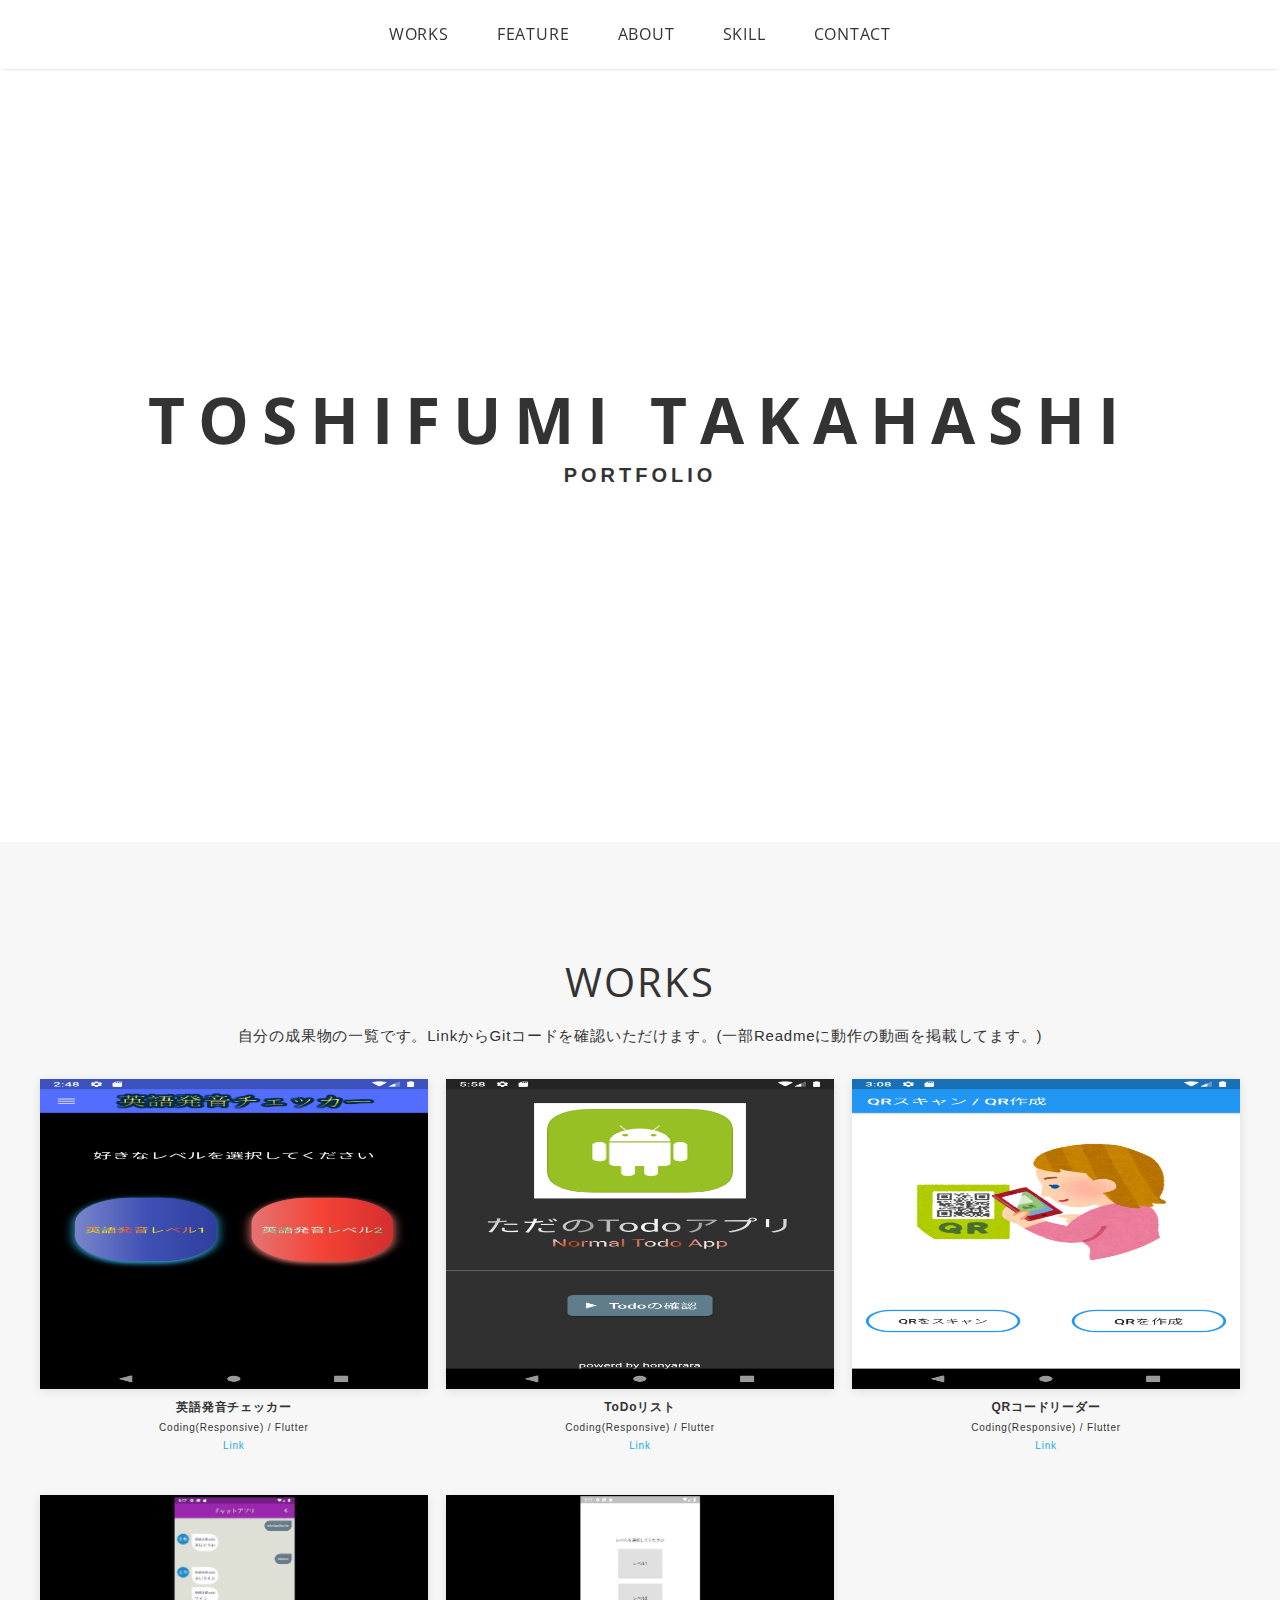
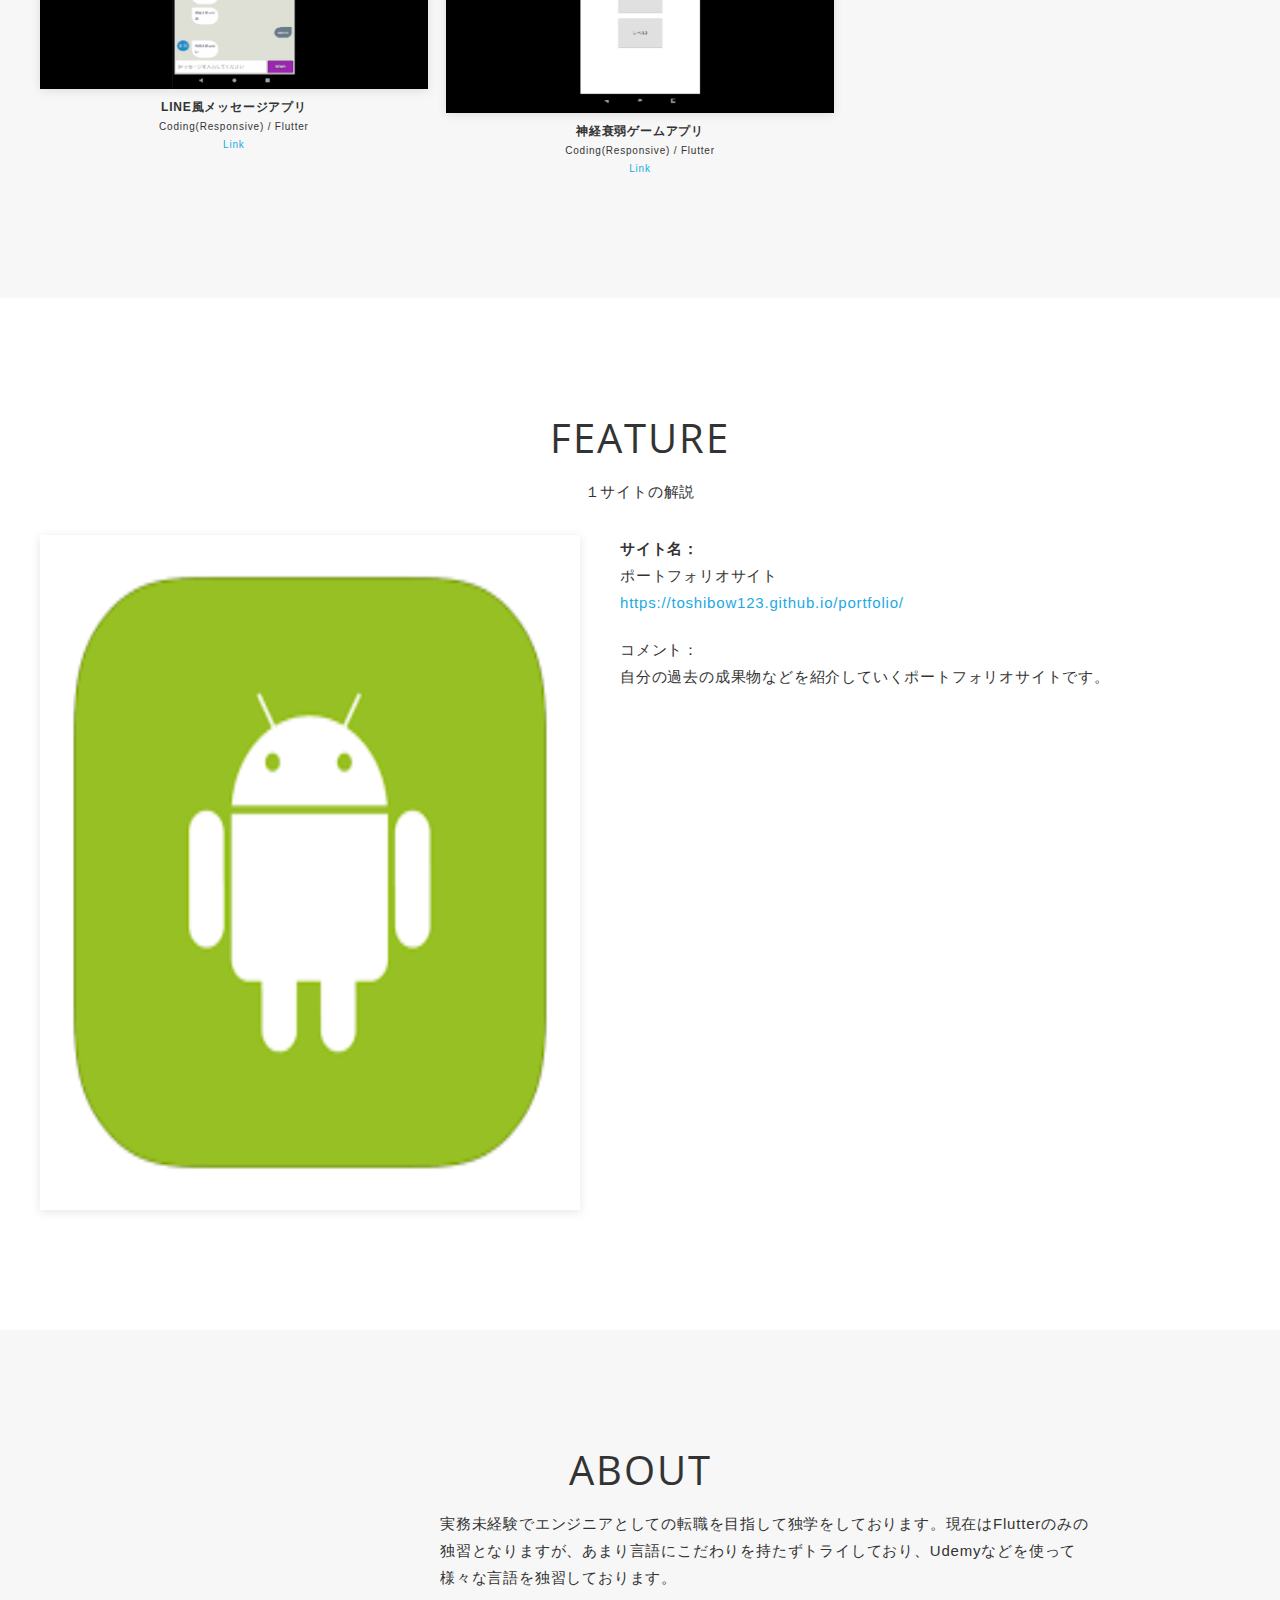
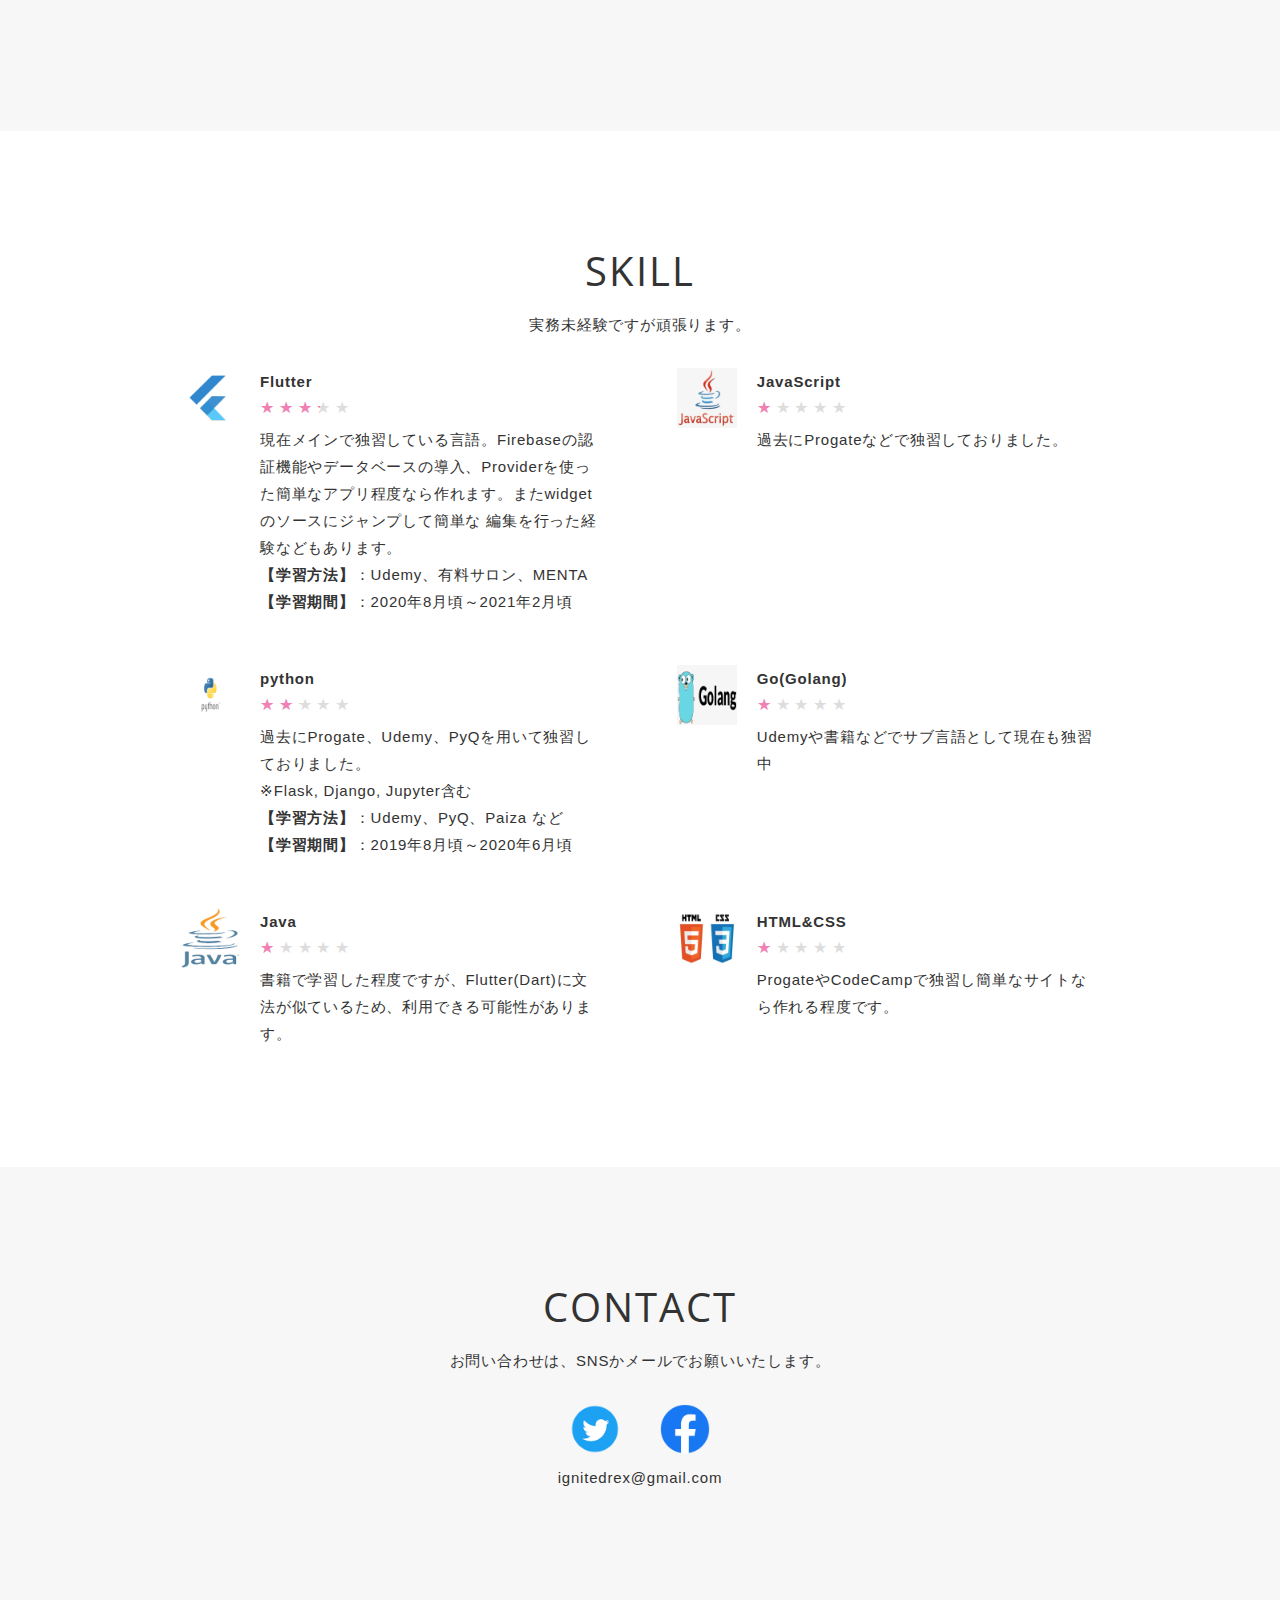
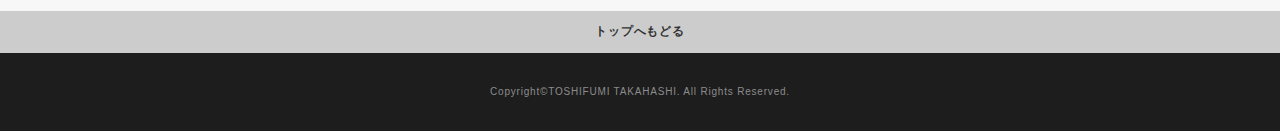
==== commit c4c156ae: "Update index.html" ====
--- a/index.html
+++ b/index.html
@@ -207,7 +207,7 @@
                     現在メインで独習している言語。Firebaseの認証機能やデータベースの導入、Providerを使った簡単なアプリ程度なら作れます。またwidgetのソースにジャンプして簡単な
                     編集を行った経験などもあります。<br>
                     <b>【学習方法】</b>：Udemy、有料サロン、MENTA<br>
-                    <b>【学習期間】</b>：2020年8月頃～現在<br>
+                    <b>【学習期間】</b>：2020年8月頃～2021年2月頃<br>
                   </p>
                 </div>
               </div>
